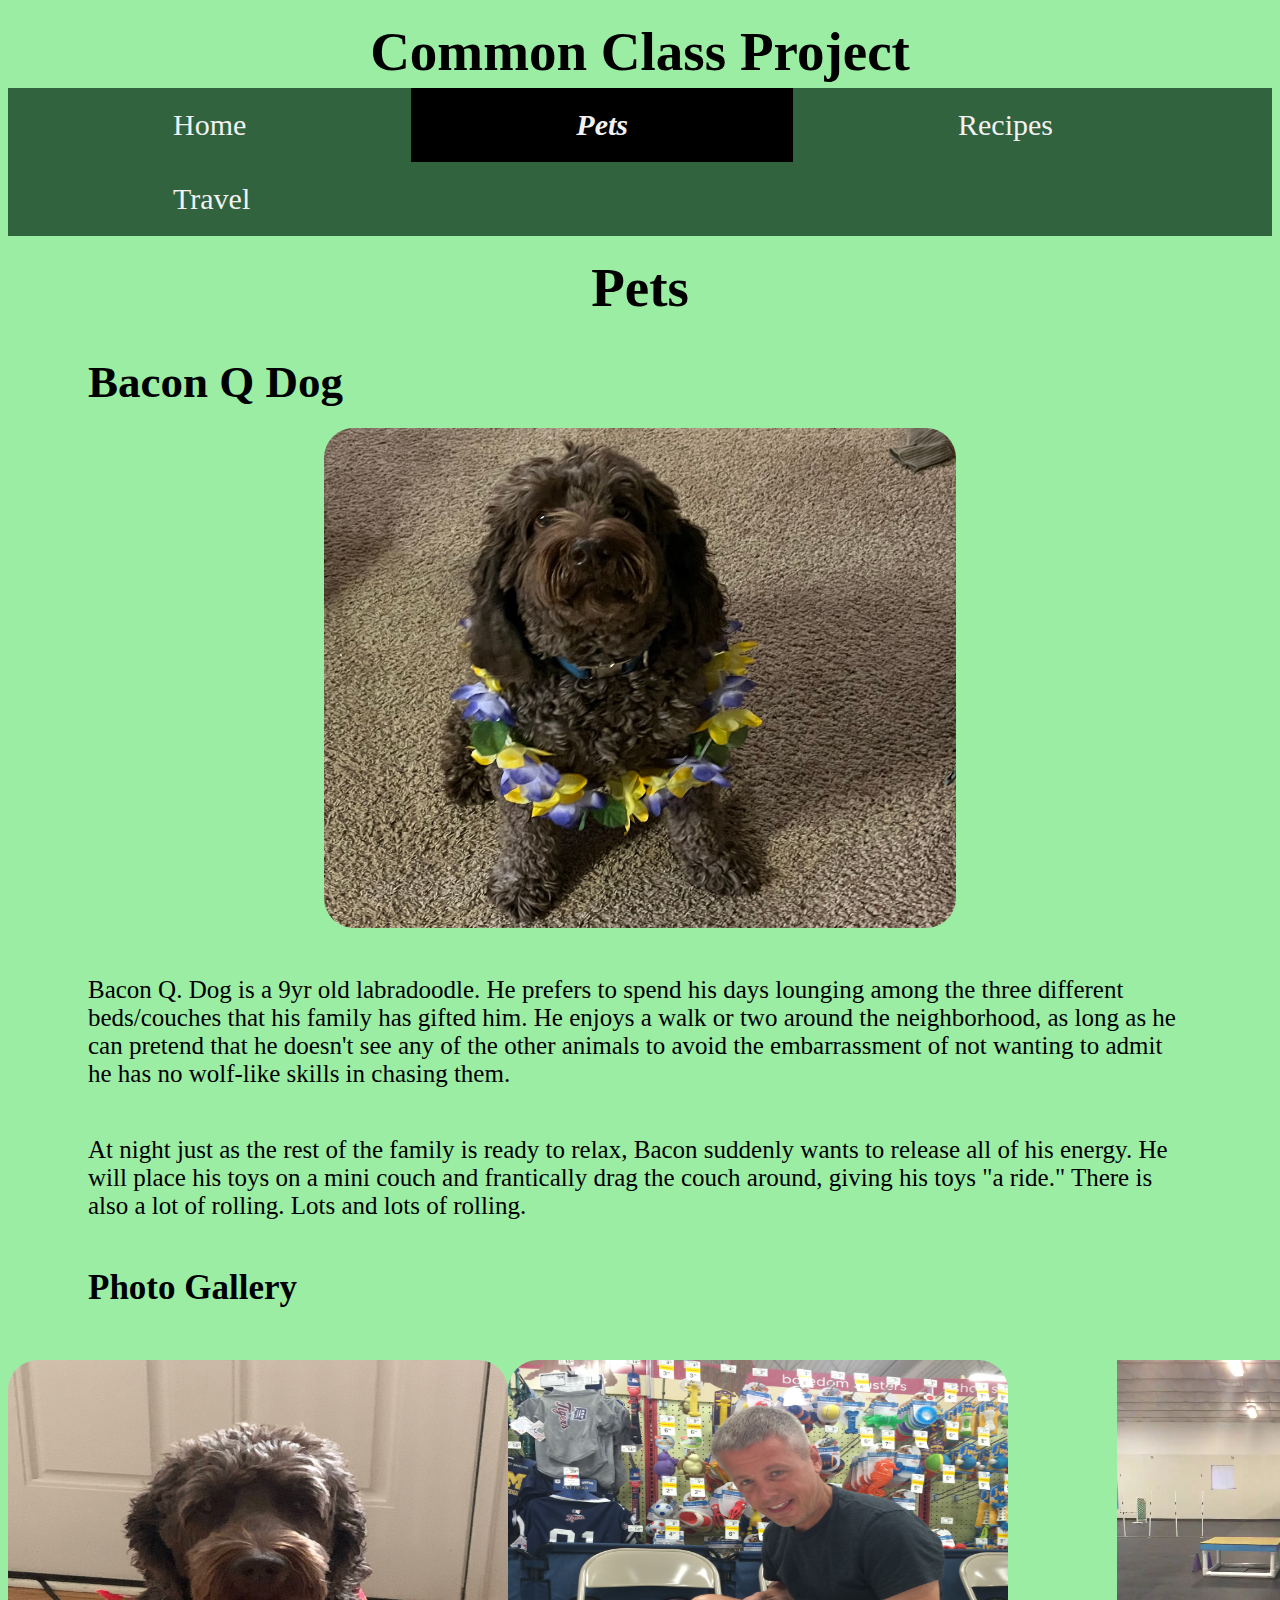
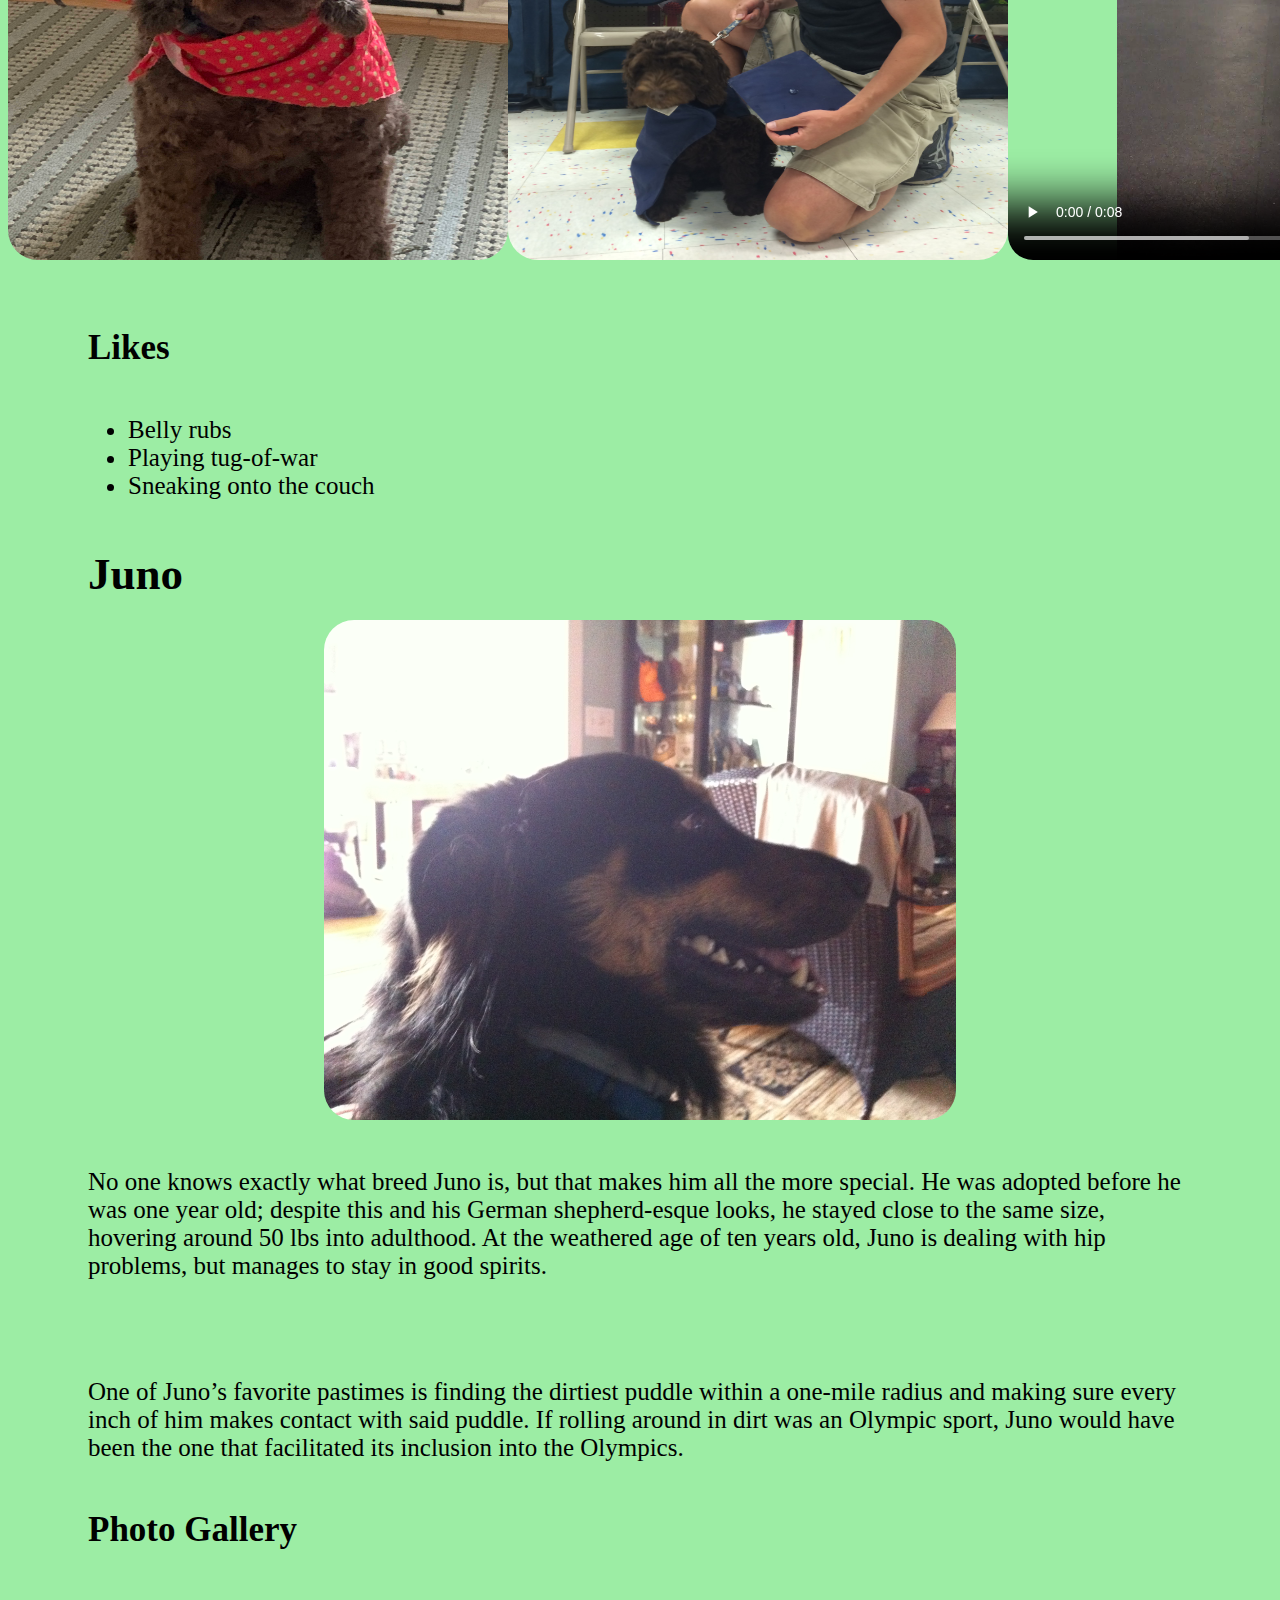
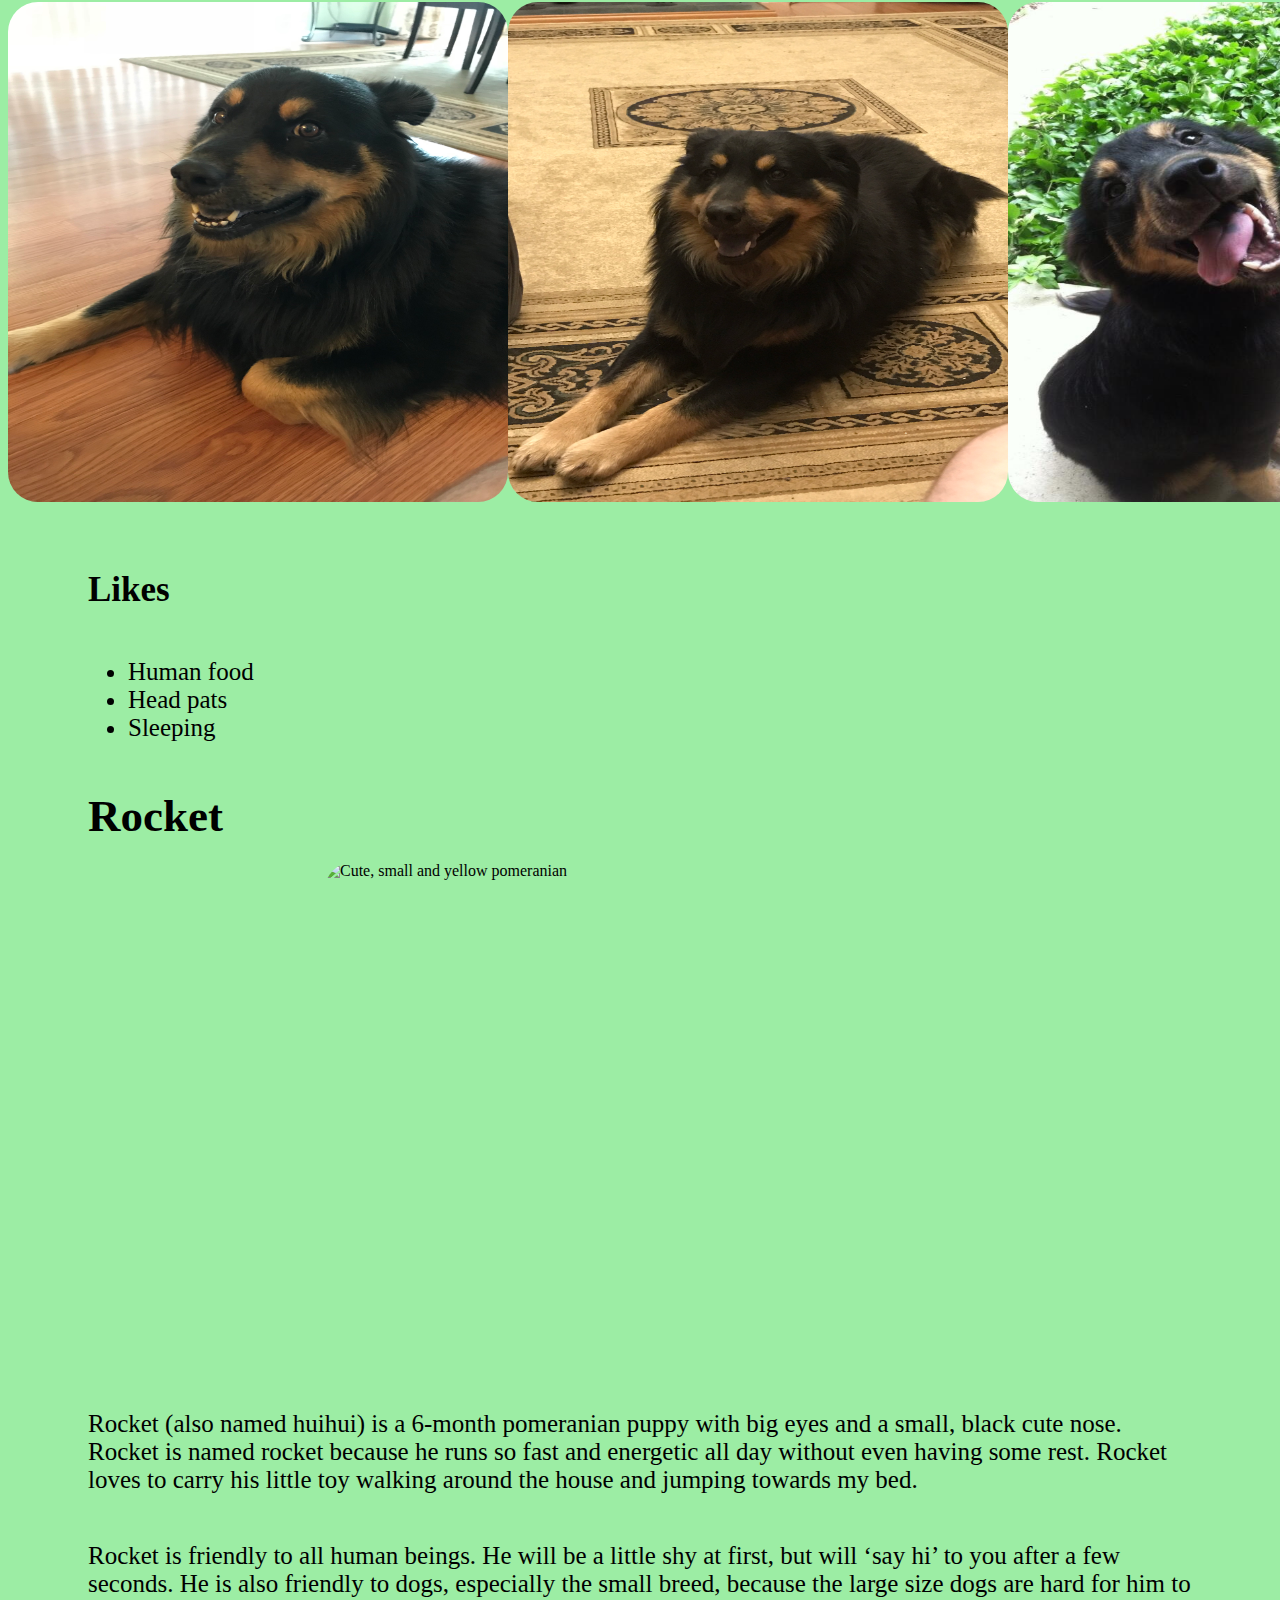
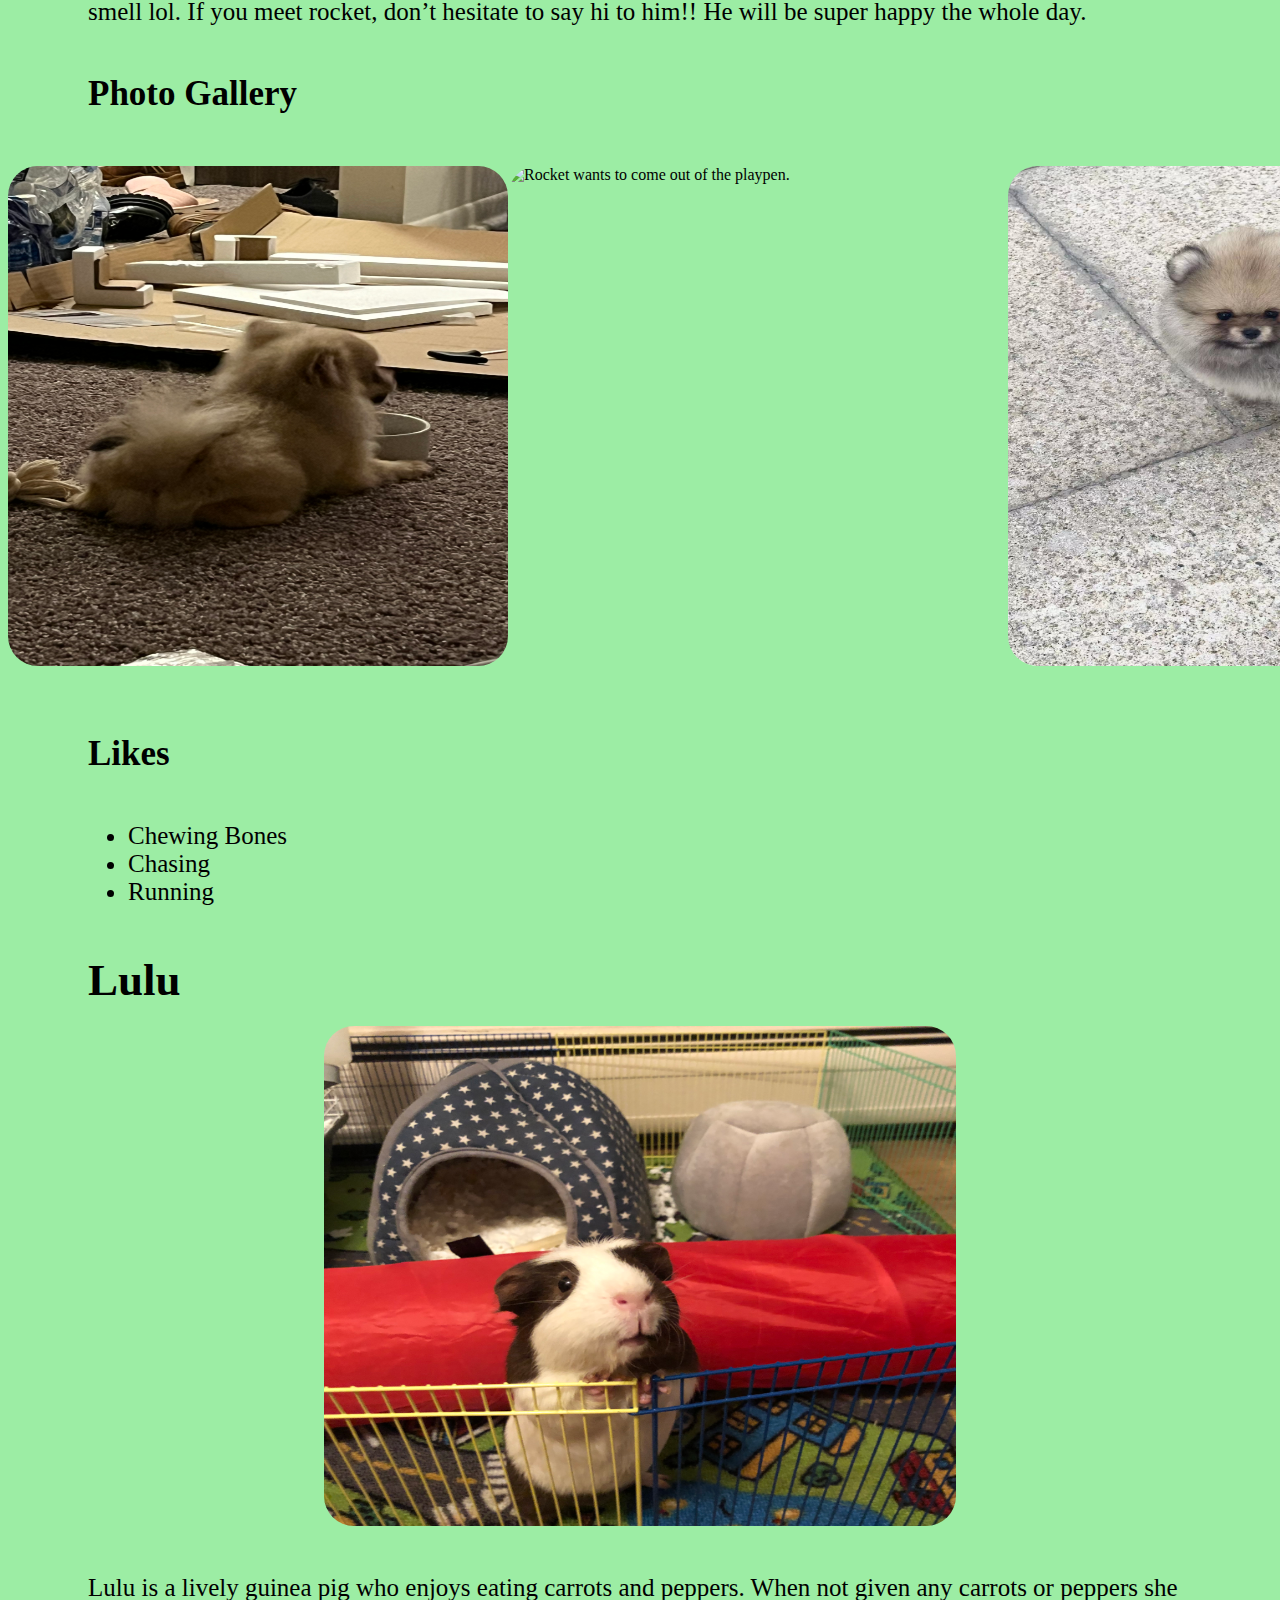
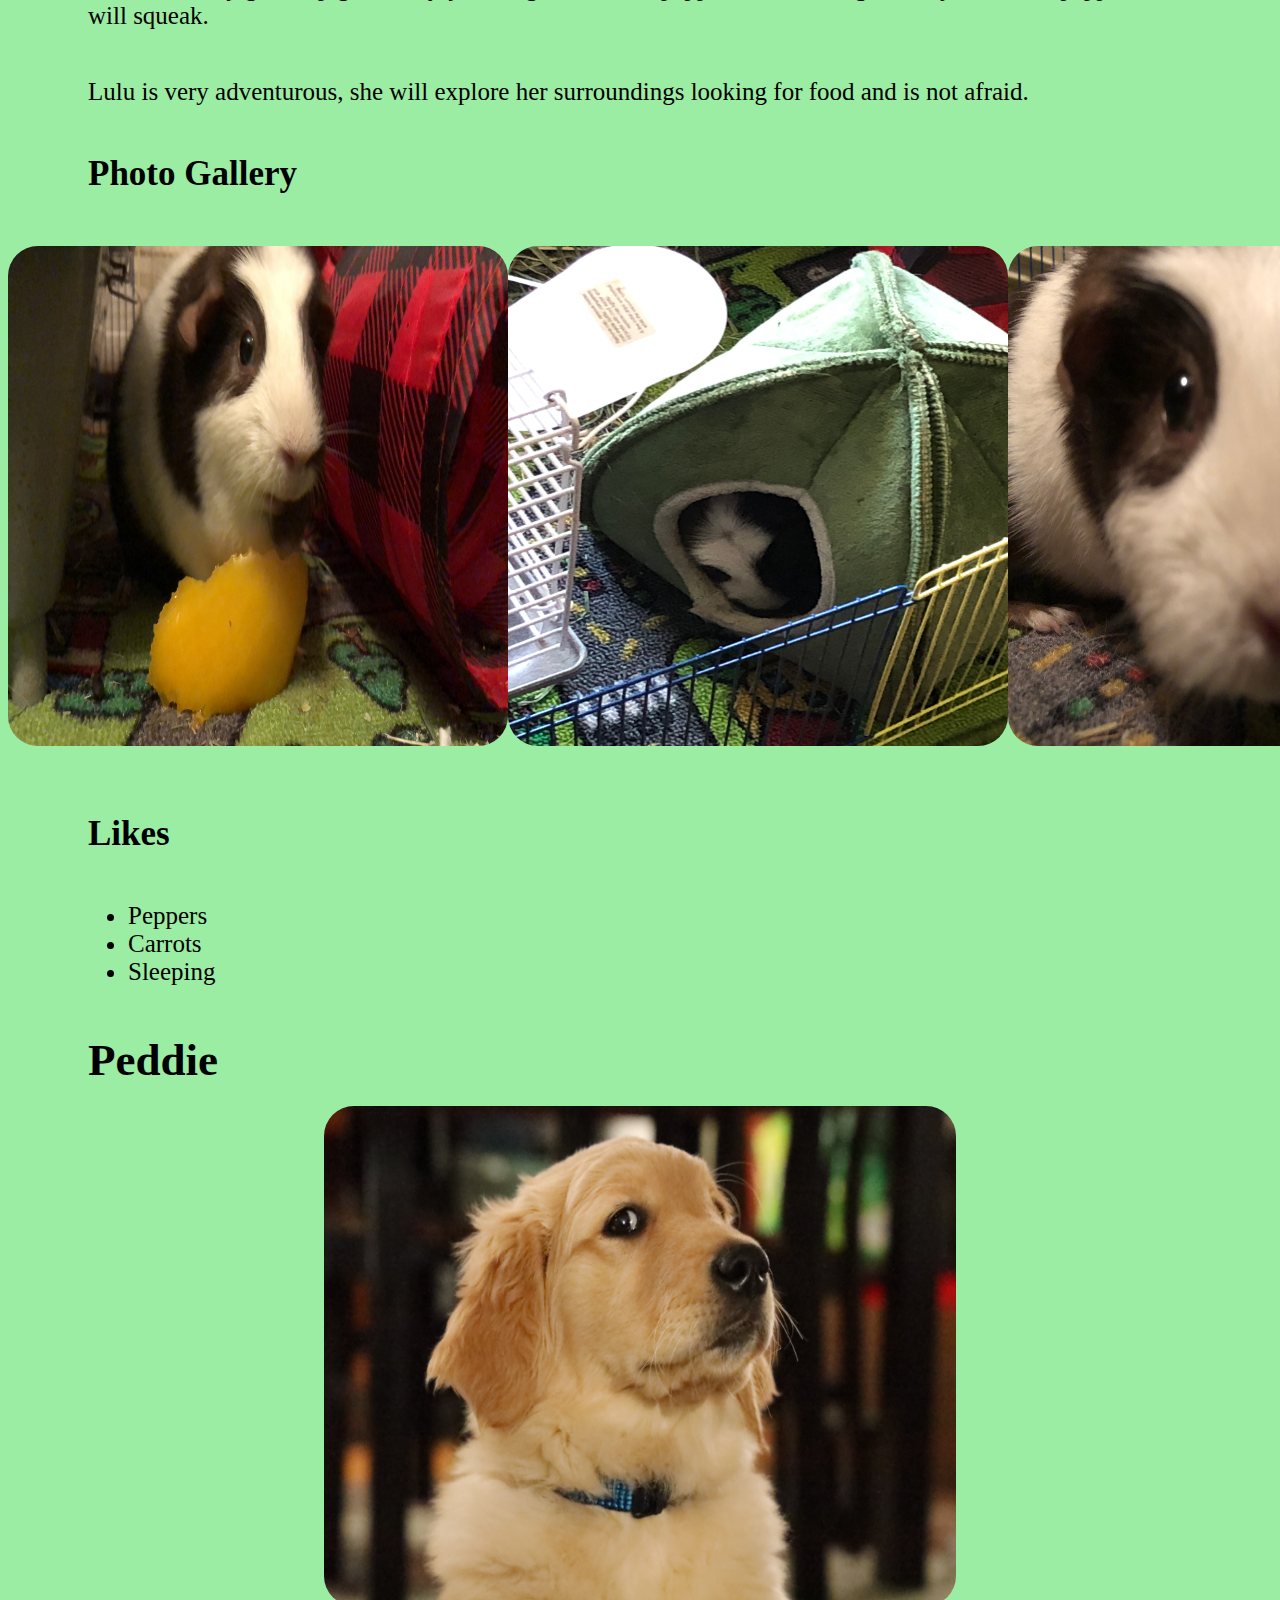
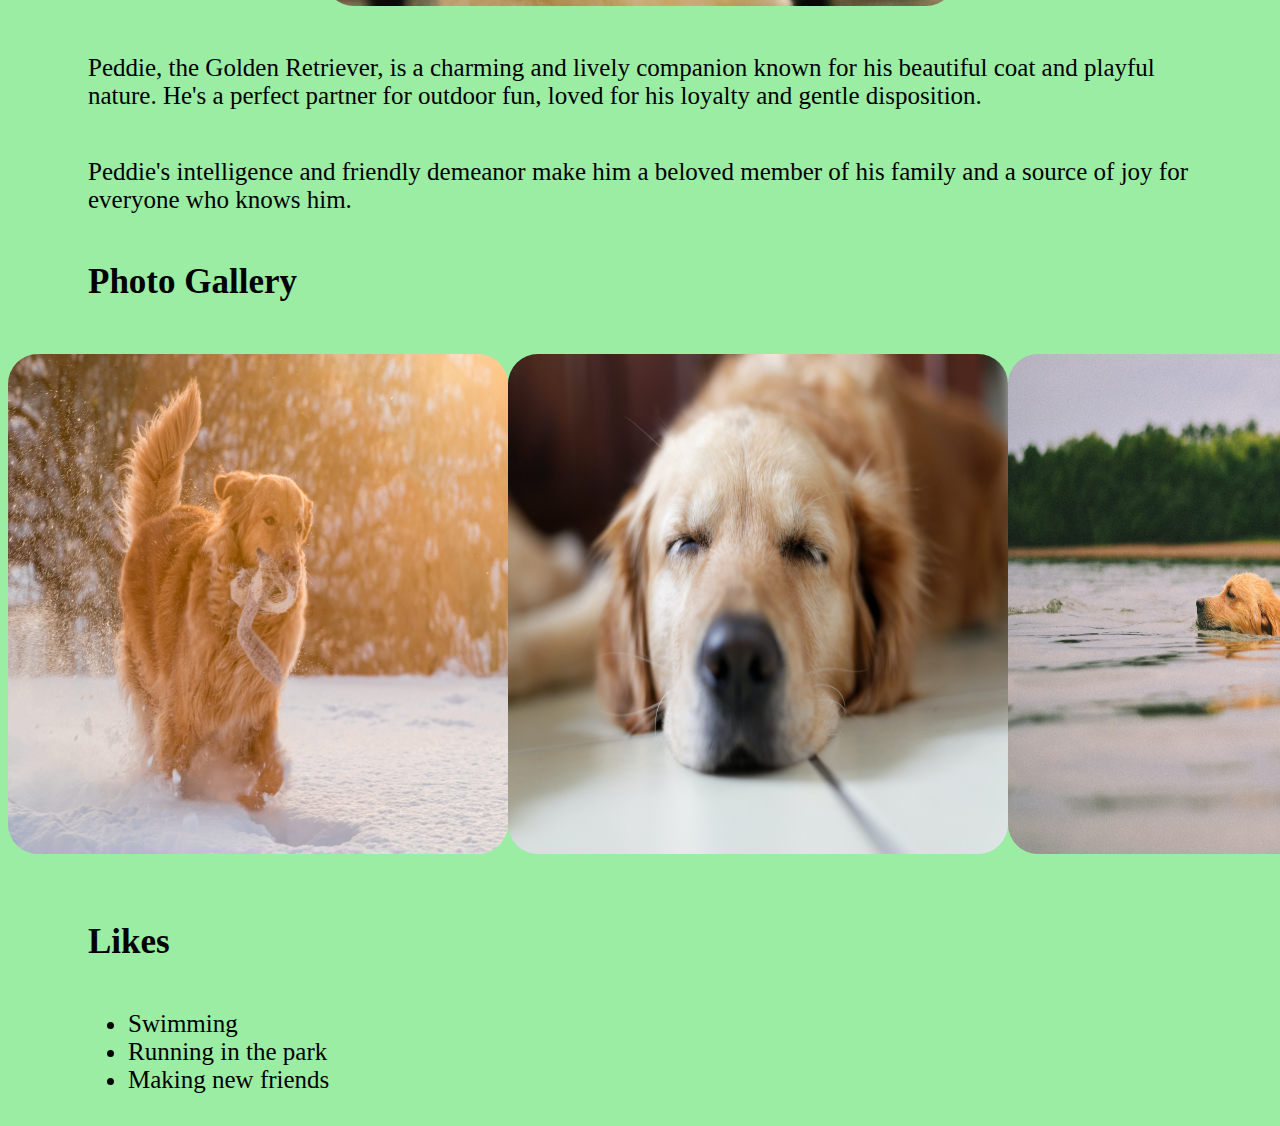
==== pets.html @ 2f4dbe9c "Add files via upload" ====
<!DOCTYPE html>
<html lang="en">
<head>
    <meta charset="UTF-8">
    <meta name="viewport" content="width=device-width, initial-scale=1.0">
    <link rel="stylesheet" href="css/reset.css">
    <link rel="stylesheet" href="css/style.css">
    <title>Pets</title>
</head>
<body>
    <a class="skip-to-content-link" href="#main">
        Skip to content
      </a>
    <header>
        <h1>Common Class Project</h1>
        <nav class = "topnav">
            <ul>
                <li><a href = "index.html">Home</a></li>
                <li><a href = "pets.html" class = "active">Pets</a></li>
                <li><a href = "recipes.html">Recipes</a></li>
                <li><a href = "travel.html">Travel</a></li>
            </ul>
        </nav>

    </header>
    <main id = "main">
        <h1>Pets</h1>
        <div>
            <h2>Bacon Q Dog</h2>
            <img src="images/bacon.jpg"  class = "center" alt="Brown labradoodle wearing colorful lei">

            <p>Bacon Q. Dog is a 9yr old labradoodle. He prefers to spend his days lounging among the three different beds/couches that his family has gifted him. He enjoys a walk or two around the neighborhood, as long as he can pretend that he doesn't see any of the other animals to avoid the embarrassment of not wanting to admit he has no wolf-like skills in chasing them.</p> 
            <P>At night just as the rest of the family is ready to relax, Bacon suddenly wants to release all of his energy. He will place his toys on a mini couch and frantically drag the couch around, giving his toys "a ride." There is also a lot of rolling. Lots and lots of rolling.</P>
            <h3>Photo Gallery</h3>
           <div class="four-photos">
                <img src="images/bacon_bandana.JPG"  alt = "Brown labradoodle wearing an orange bandana">
                <img src="images/bacon_graduation.JPG" alt="Small labradoodle puppy wearing a graduation cap and gown">
                <video   controls>
                    <source src="images/bacon_agility.mov">
                    Your browser does not support the video tag.  This was a video of a girl and dog demonstrating a sit and stay procedure
                </video>
                <img src="images/bacon_halloween.JPG" alt="Brown labradoodle wearing a pirate costume">
            </div>
            <h3>Likes</h3>
            <ul>
                <li>Belly rubs</li>
                <li>Playing tug-of-war</li>
                <li>Sneaking onto the couch</li>
            </ul>
            <!-- Jackie Wolf -->
        
        </div>
        <div>
        <h2>Juno</h2>
        <img src="images/juno_profile.JPG" class = "center" alt="Black and brown dog asleep on his side">

        <p>No one knows exactly what breed Juno is, but that makes him all the more special. He was adopted before he was one year old; despite this and his German shepherd-esque looks, he stayed close to the same size, hovering around 50 lbs into adulthood. At the weathered age of ten years old, Juno is dealing with hip problems, but manages to stay in good spirits.</p> 
        <br>
        <p>One of Juno’s favorite pastimes is finding the dirtiest puddle within a one-mile radius and making sure every inch of him makes contact with said puddle. If rolling around in dirt was an Olympic sport, Juno would have been the one that facilitated its inclusion into the Olympics. 
        </p>
        <h3>Photo Gallery</h3>
        <div class="general-photos">
            <img src="images/juno_laying_2.JPG" alt = "A black and brown dog laying on a wood floor">
            <img src="images/juno_laying.JPG"  alt="A black and brown dog laying on a rug">
            <img src="images/juno_pup.JPG"  alt="A young black and brown dog with his tongue hanging out">

        </div>
        
        <h3>Likes</h3>
        <ul>
            <li>Human food</li>
            <li>Head pats</li>
            <li>Sleeping</li>
        </ul>
        </div>
        <div>
            <h2>Rocket</h2>
            <img src="images/rocket_primary.jpg" class = "center" alt="Cute, small and yellow pomeranian">

            <p>Rocket (also named huihui) is a 6-month pomeranian puppy with big eyes and a small, black cute nose. Rocket is named rocket because he runs so fast and energetic all day without even having some rest. Rocket loves to carry his little toy walking around the house and jumping towards my bed.</p> 
            <p>Rocket is friendly to all human beings. He will be a little shy at first, but will ‘say hi’ to you after a few seconds. He is also friendly to dogs, especially the small breed, because the large size dogs are hard for him to smell lol. If you meet rocket, don’t hesitate to say hi to him!! He will be super happy the whole day.</p>
            <h3>Photo Gallery</h3>
            <div class="four-photos">
                <img src="images/rocket_dinner.jpg" alt = "Rocket is eating his dinner.">
                <img src="images/rocket_wants_to_go_out.jpg"  alt="Rocket wants to come out of the playpen.">
                <img src="images/rocket_childhood.jpg"  alt="Rocket is in his childhood.">
                <video controls>
                    <source src="images/rocket_kitchen_clip.mp4">
                    Your browser does not support the video tag.  This was a video of Rocket trying to hunt the kitchen clip.
                </video>
            </div>
            <h3>Likes</h3>
            <ul>
                <li>Chewing Bones</li>
                <li>Chasing</li>
                <li>Running</li>
            </ul>
        </div>
        <div>
            <h2>Lulu</h2>
            <img src="images/lulu-1.jpg" class = "center" alt="A chubby guinea pig with patches of dark-brown and white.">

            <p>Lulu is a lively guinea pig who enjoys eating carrots and peppers. When not given any carrots or peppers she will squeak.</p> 
            <p>Lulu is very adventurous, she will explore her surroundings looking for food and is not afraid.</p>
            <h3>Photo Gallery</h3>
            <div class = "general-photos">
                <img src="images/lulu-eating-1.JPG" alt = "Lulu enjoying a yellow pepper.">
                <img src="images/lulu-sleeping-1.jpg"  alt="Lulu sleeping in a green house.">
                <img src="images/lulu-2.jpg"  alt="Lulu sniffing the camera.">
            </div>
            <h3>Likes</h3>
            <ul>
                <li>Peppers</li>
                <li>Carrots</li>
                <li>Sleeping</li>
            </ul>  
        </div>
        <div>
            <h2>Peddie</h2>
            <img src="images/peddie.jpg" class = "center" alt="A cute naughty golden retriever.">

            <p>Peddie, the Golden Retriever, is a charming and lively companion known for his beautiful coat and playful nature. He's a perfect partner for outdoor fun, loved for his loyalty and gentle disposition.</p> 
            <p>Peddie's intelligence and friendly demeanor make him a beloved member of his family and a source of joy for everyone who knows him.</p>
            <h3>Photo Gallery</h3>
            <div class = "general-photos">
                <img src="images/peddie_play.jpg" alt = "Peddie is playing in the snow.">
                <img src="images/peddie_sleep.jpg" alt="Peddie is sleeping on the couch.">
                <img src="images/peddie_swim.jpg"  alt="Peddie is swimming in a lake.">
            </div>
            <h3>Likes</h3>
            <ul>
                <li>Swimming</li>
                <li>Running in the park</li>
                <li>Making new friends</li>
            </ul>  
        </div>
    </main>
    
</body>
</html>
---- css/style.css ----
body {
    background-color: hsl(126, 69%, 77%);
}

h1{
    font-size: 55px;
    font-family: "Garamond", "Times New Roman", serif;
    margin-top: 2rem; /* Equivalent to my-4 in tailwindcss */
    margin-bottom: 1rem; /* Equivalent to my-4 in tailwindcss */
    line-height: 2.5rem;
    text-align: center
}
h2 {
    font-size: 45px;
    font-family: "Garamond", "Times New Roman", serif;
    margin-left: 5rem;
    margin-right: 5rem;
    margin-top: 3rem; /* Equivalent to my-4 in tailwindcss */
    margin-bottom: 1rem; /* Equivalent to my-4 in tailwindcss */
}
h3 {
    font-size: 35px;
    font-family: "Garamond", "Times New Roman", serif;
    margin-left: 5rem;
    margin-right: 5rem;
    margin-top: 3rem;
    margin-bottom: 2rem;
}
p {
    font-size: 25px;
    font-family: "Garamond", "Times New Roman", serif;
    margin-left: 5rem;
    margin-right: 5rem;
    margin-top: 3rem;
    margin-bottom: 2rem;
}
img {
    width: 500px;
    height: 500px;
    border-radius: 30px;
    margin-top: 20px;
    margin-bottom: 20px
}
video {
    width: 500px;
    height: 500px;
    border-radius: 25px;
    margin-top: 20px;
    margin-bottom: 20px
}

.grid-container {
    display: grid;
}

.four-photos {
    display: grid;
    grid-template-columns: 1fr 1fr 1fr 1fr;
}
.general-photos{
    display: grid;
    grid-template-columns: 1fr 1fr 1fr;
}
.two-photos {
    display: grid;
    grid-template-columns: 1fr 1fr;
}

.skip-to-content-link {
    background: #8b4201;
    color: #fff;
    height: auto;
    padding: 8px;
    position: fixed;
    left: 10px; 
    top: 10px;  
    transform: translateY(-100%);
    transition: transform 0.3s;
    opacity: 0; 
}

.skip-to-content-link:focus, .skip-to-content-link:active {
    transform: translateY(0%);
    opacity: 1; /* Make visible when focused */
}

nav ul {
    list-style-type: none;
    margin: 0;
    padding: 0;
    font-size: 20px;
}
.active {
    font-style: italic;
    font-weight: bold;
    background-color: #000000;

}
.center {
    display: block;
    margin-left: auto;
    margin-right: auto;
    width: 50%;
  }

  ul {
    font-size: 25px;
    font-family: "Garamond", "Times New Roman", serif;
    margin-left: 5rem;
    margin-right: 5rem;
    margin-top: 3rem;
    margin-bottom: 2rem; 
  }
  ol {
    font-size: 25px;
    font-family: "Garamond", "Times New Roman", serif;
    margin-left: 5rem;
    margin-right: 5rem;
    margin-top: 3rem;
    margin-bottom: 2rem;
  }
  .topnav {
    background-color: #31633f;
    overflow: hidden;
  }
  .topnav a {
    float: left;
    color: #f2f2f2;
    text-align: center;
    padding: 20px 165px 20px 165px;
    text-decoration: none;
    font-size: 30px;
  }
  .topnav a:hover {
    background-color: #efefef;
    color: black;
  }
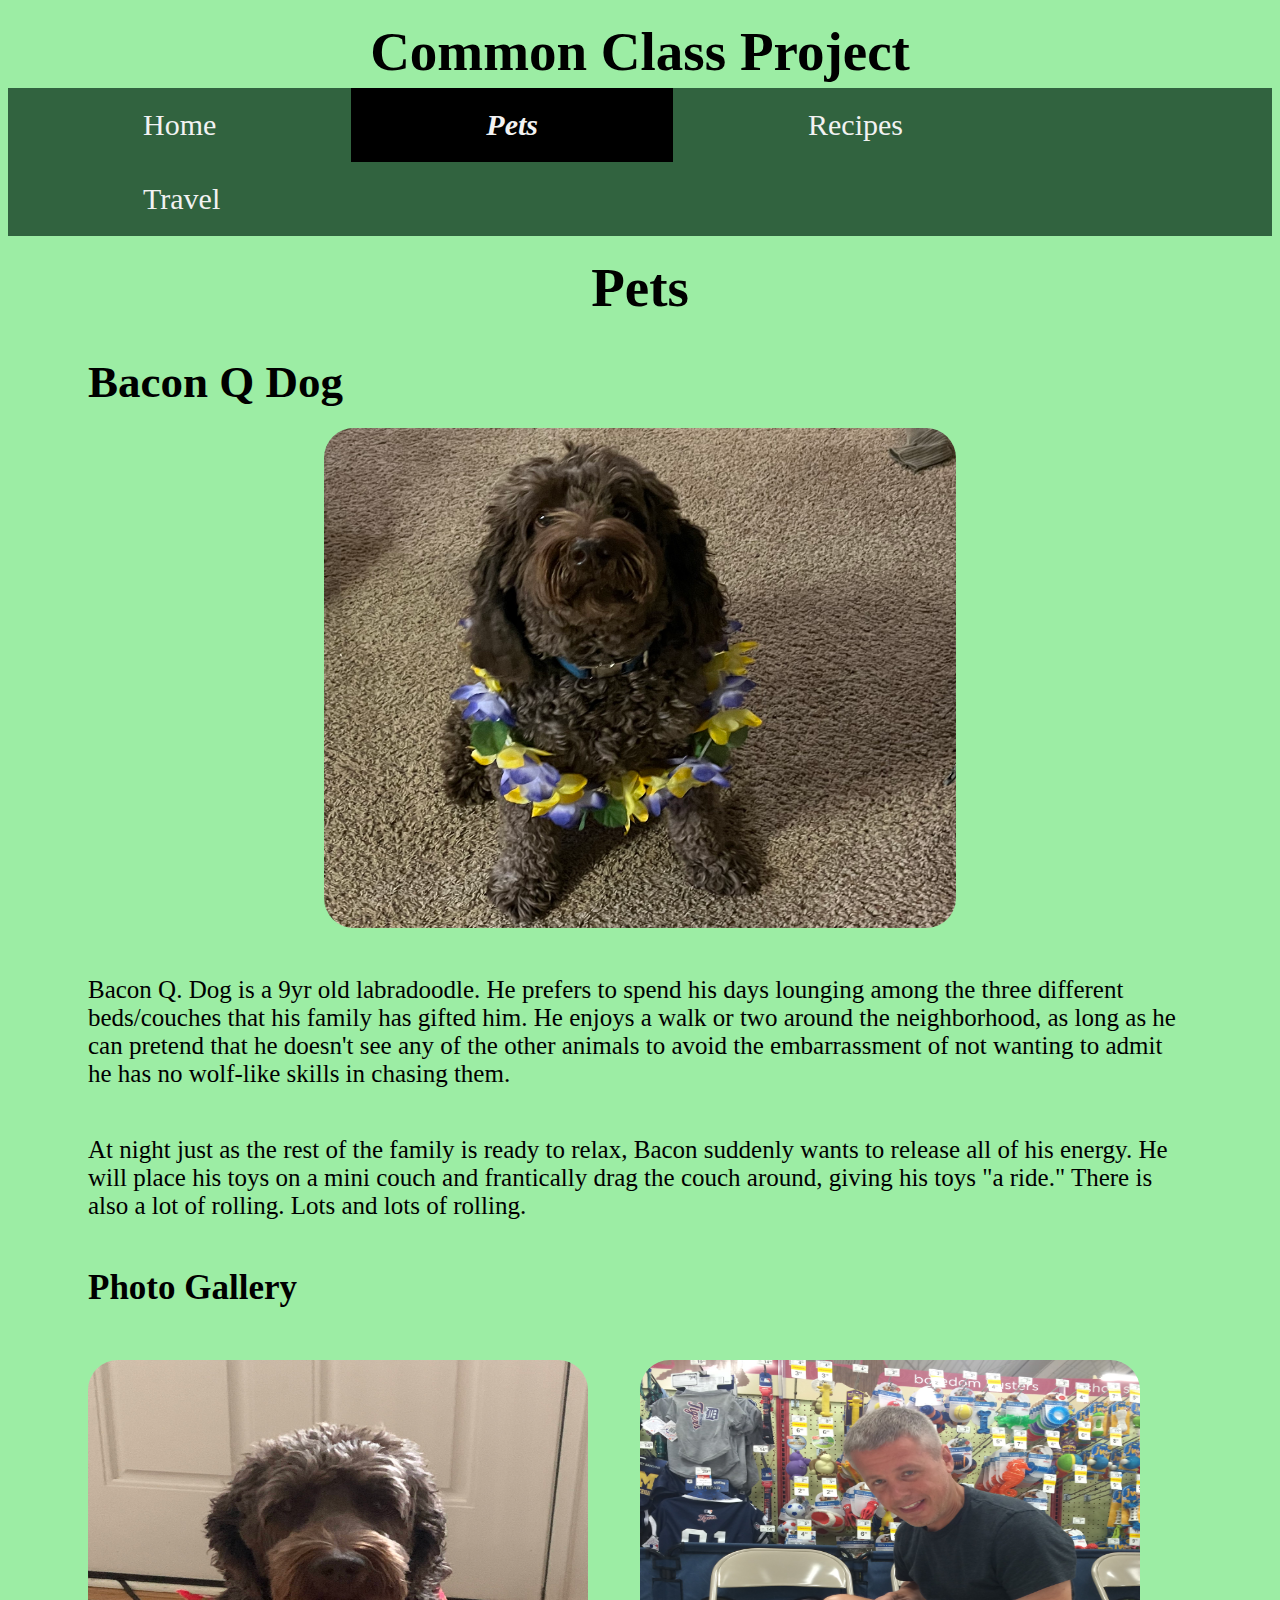
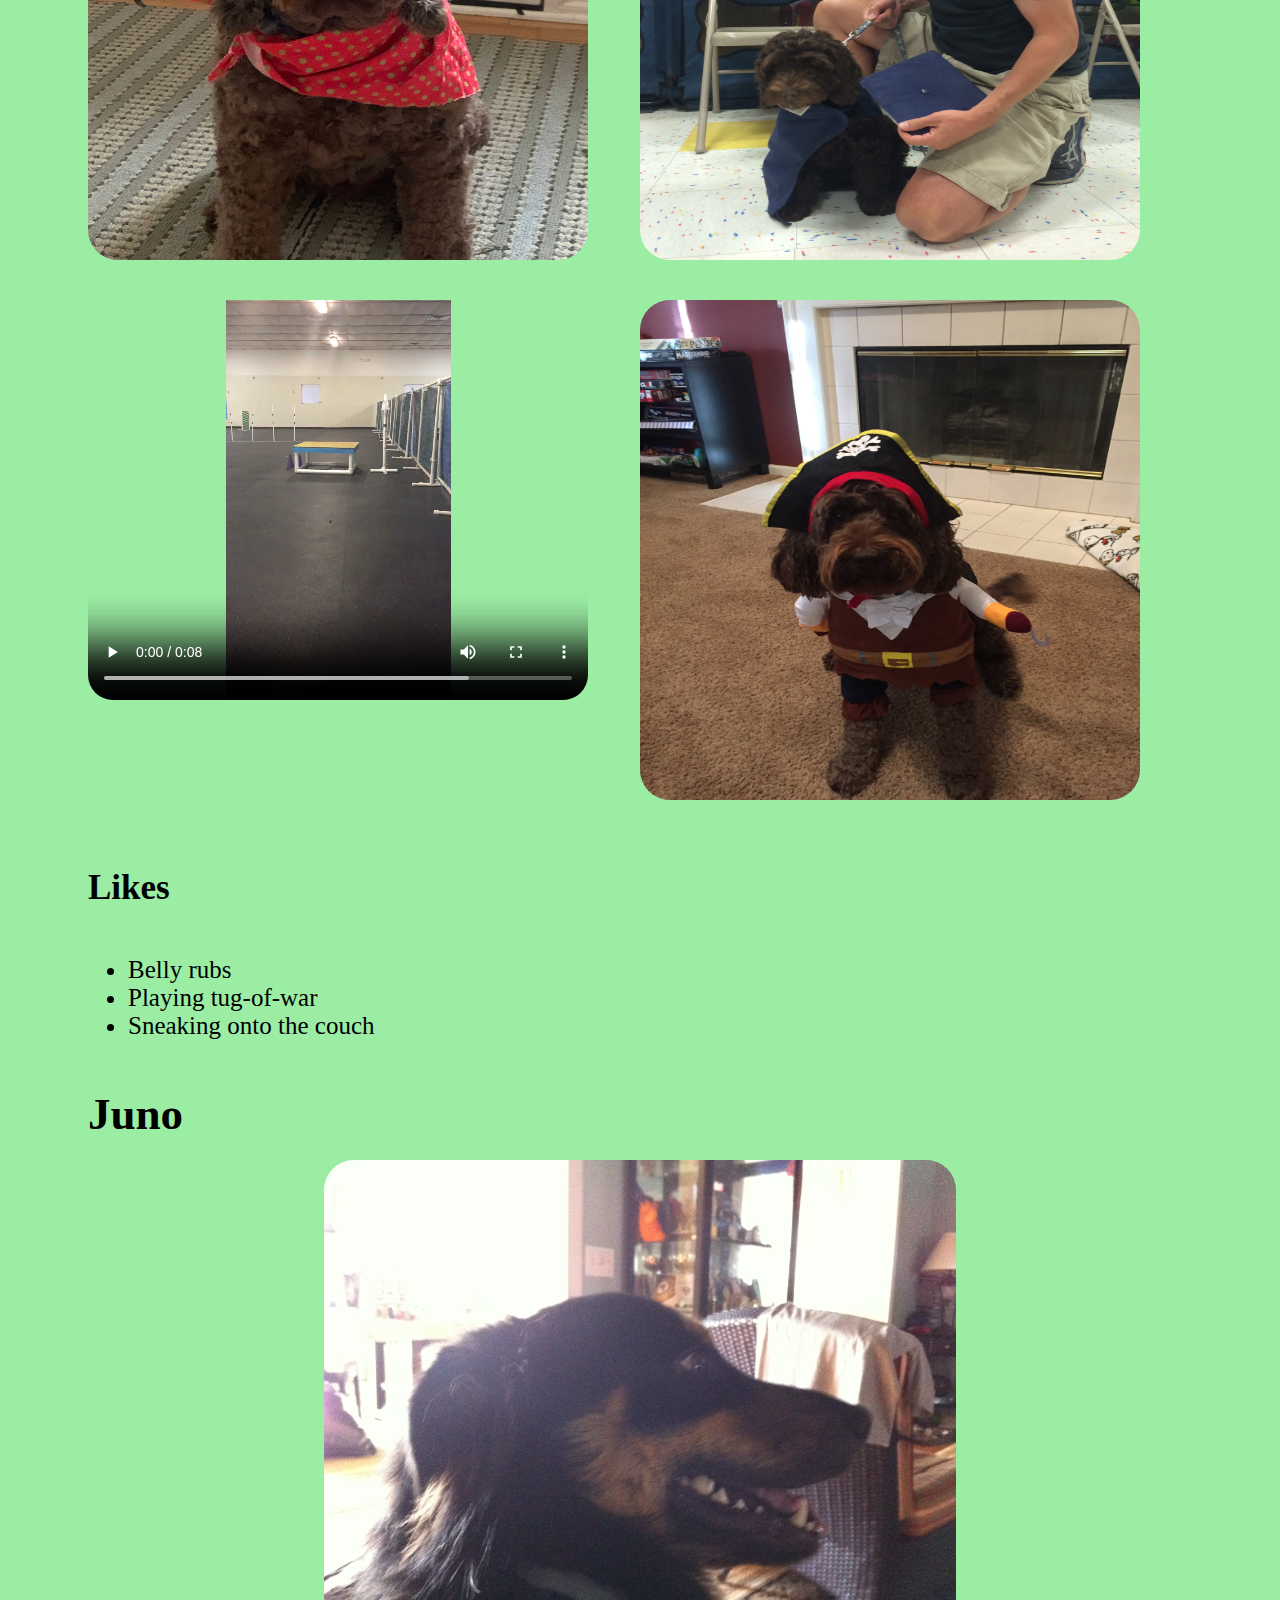
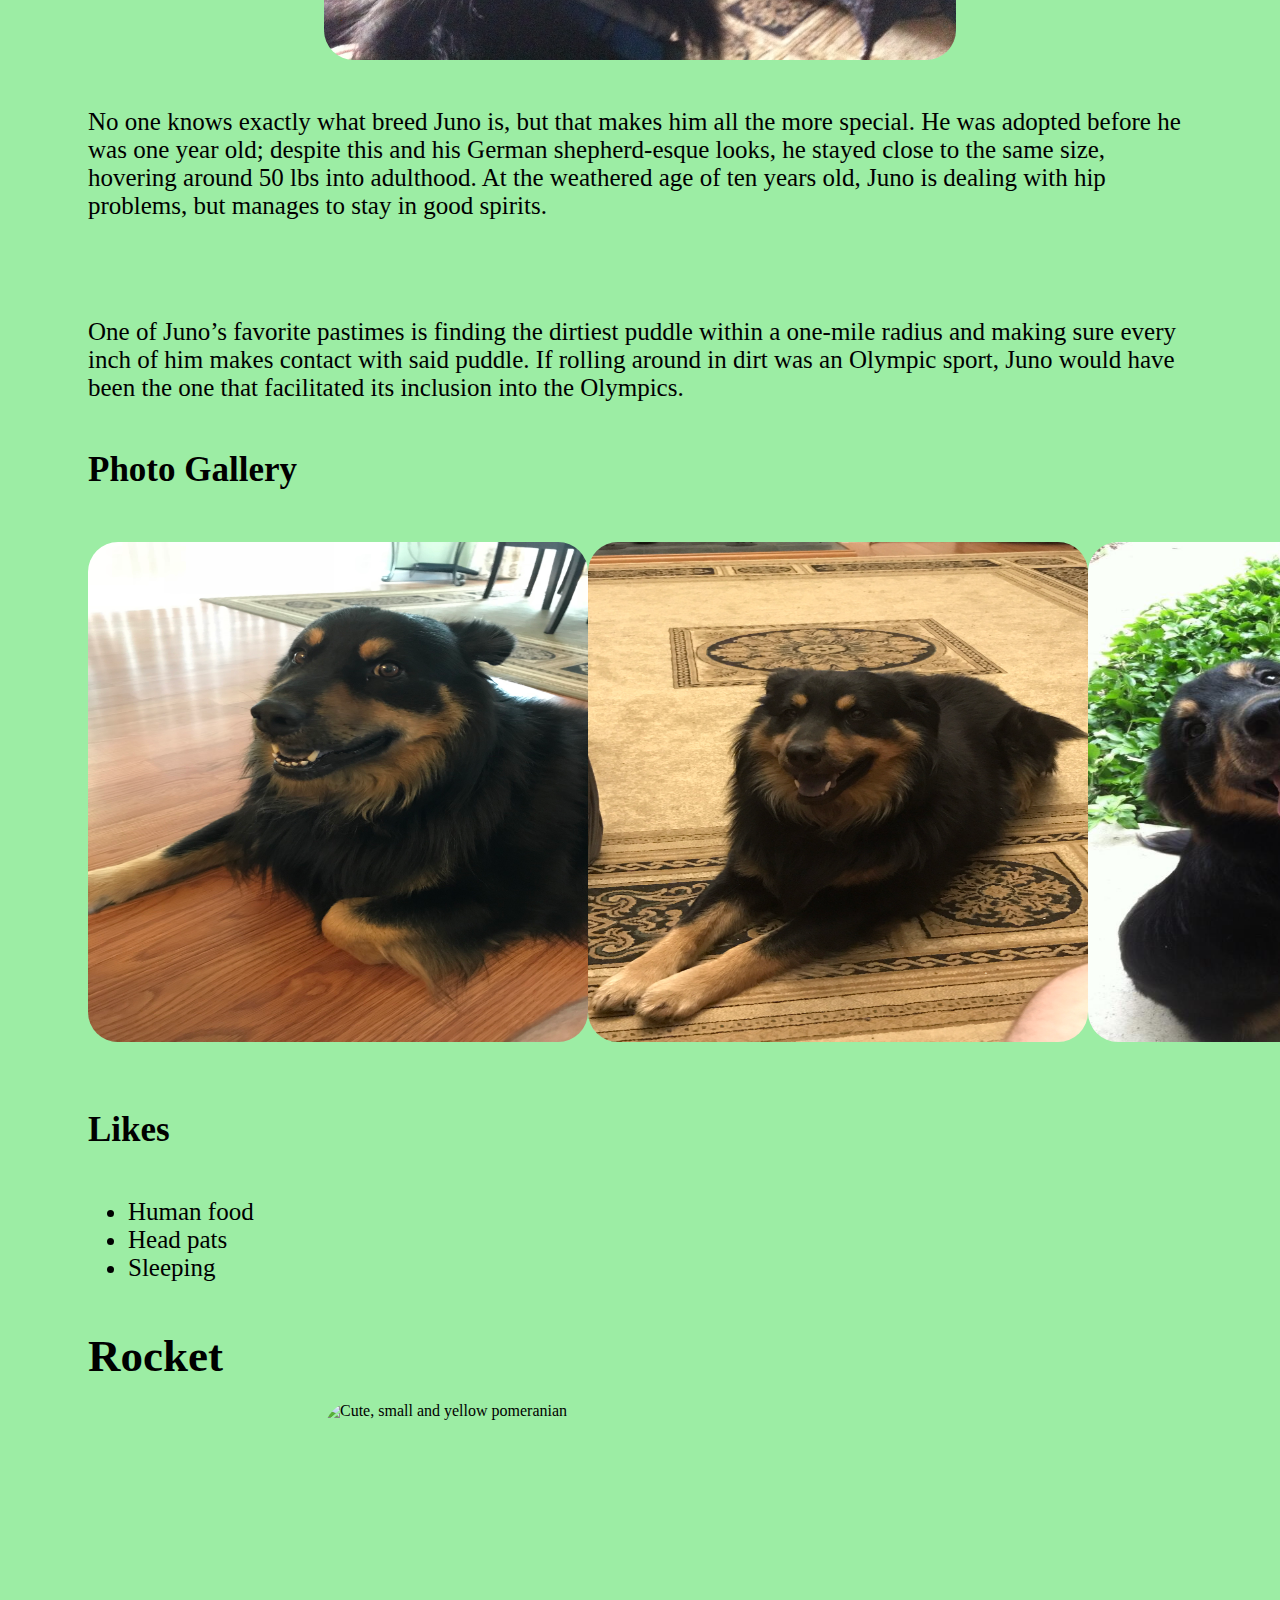
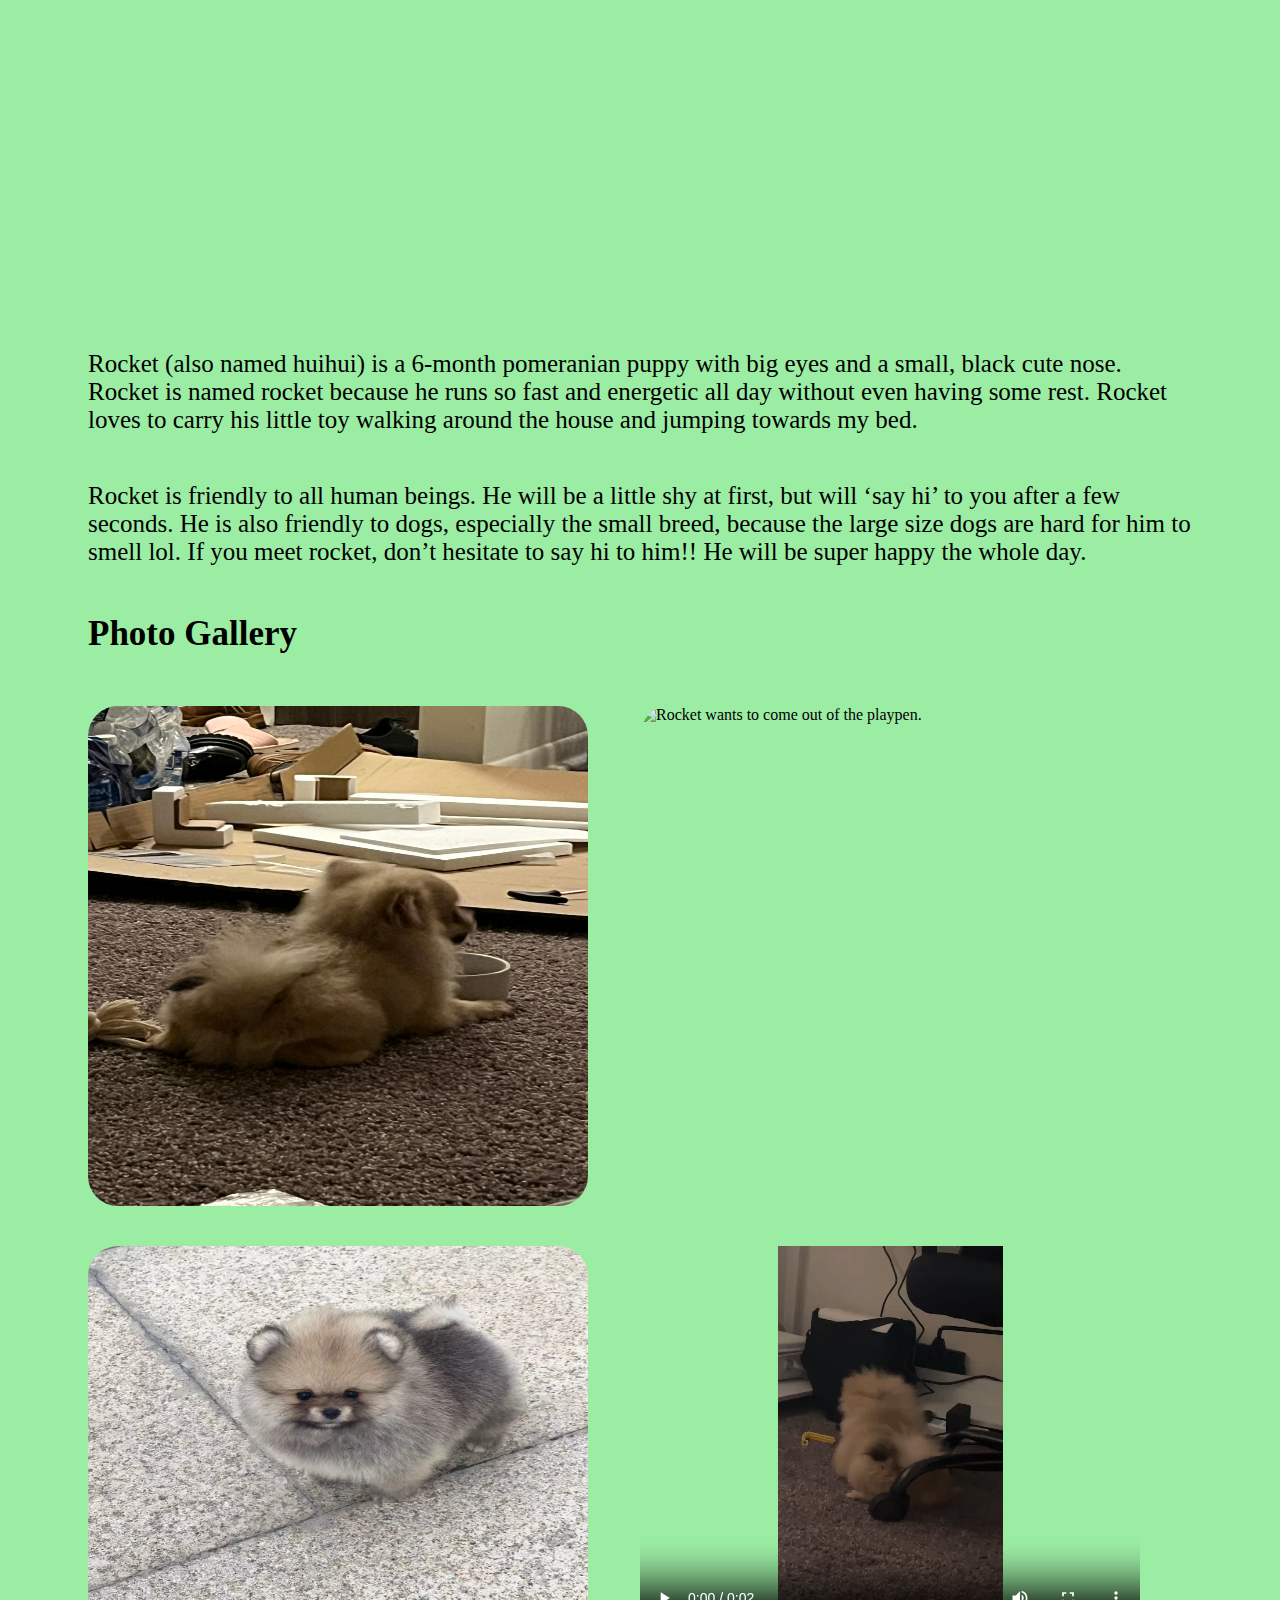
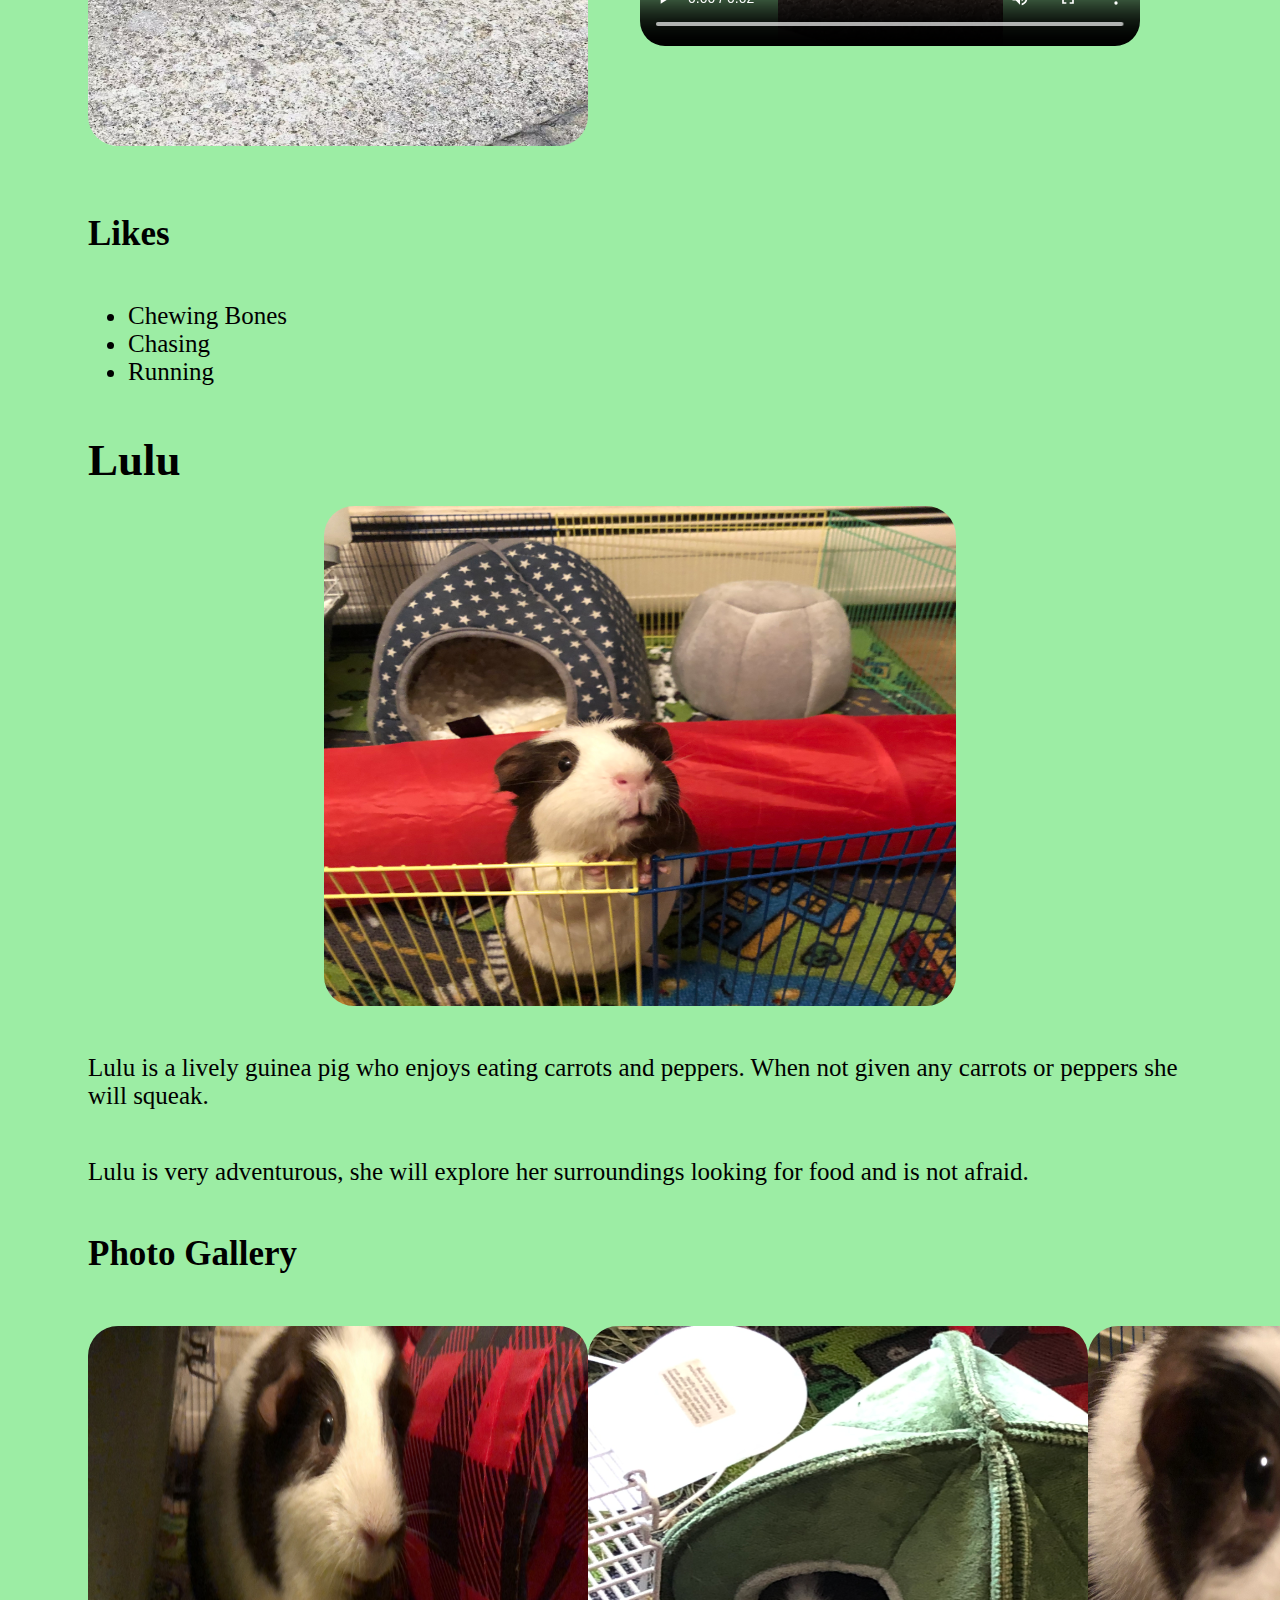
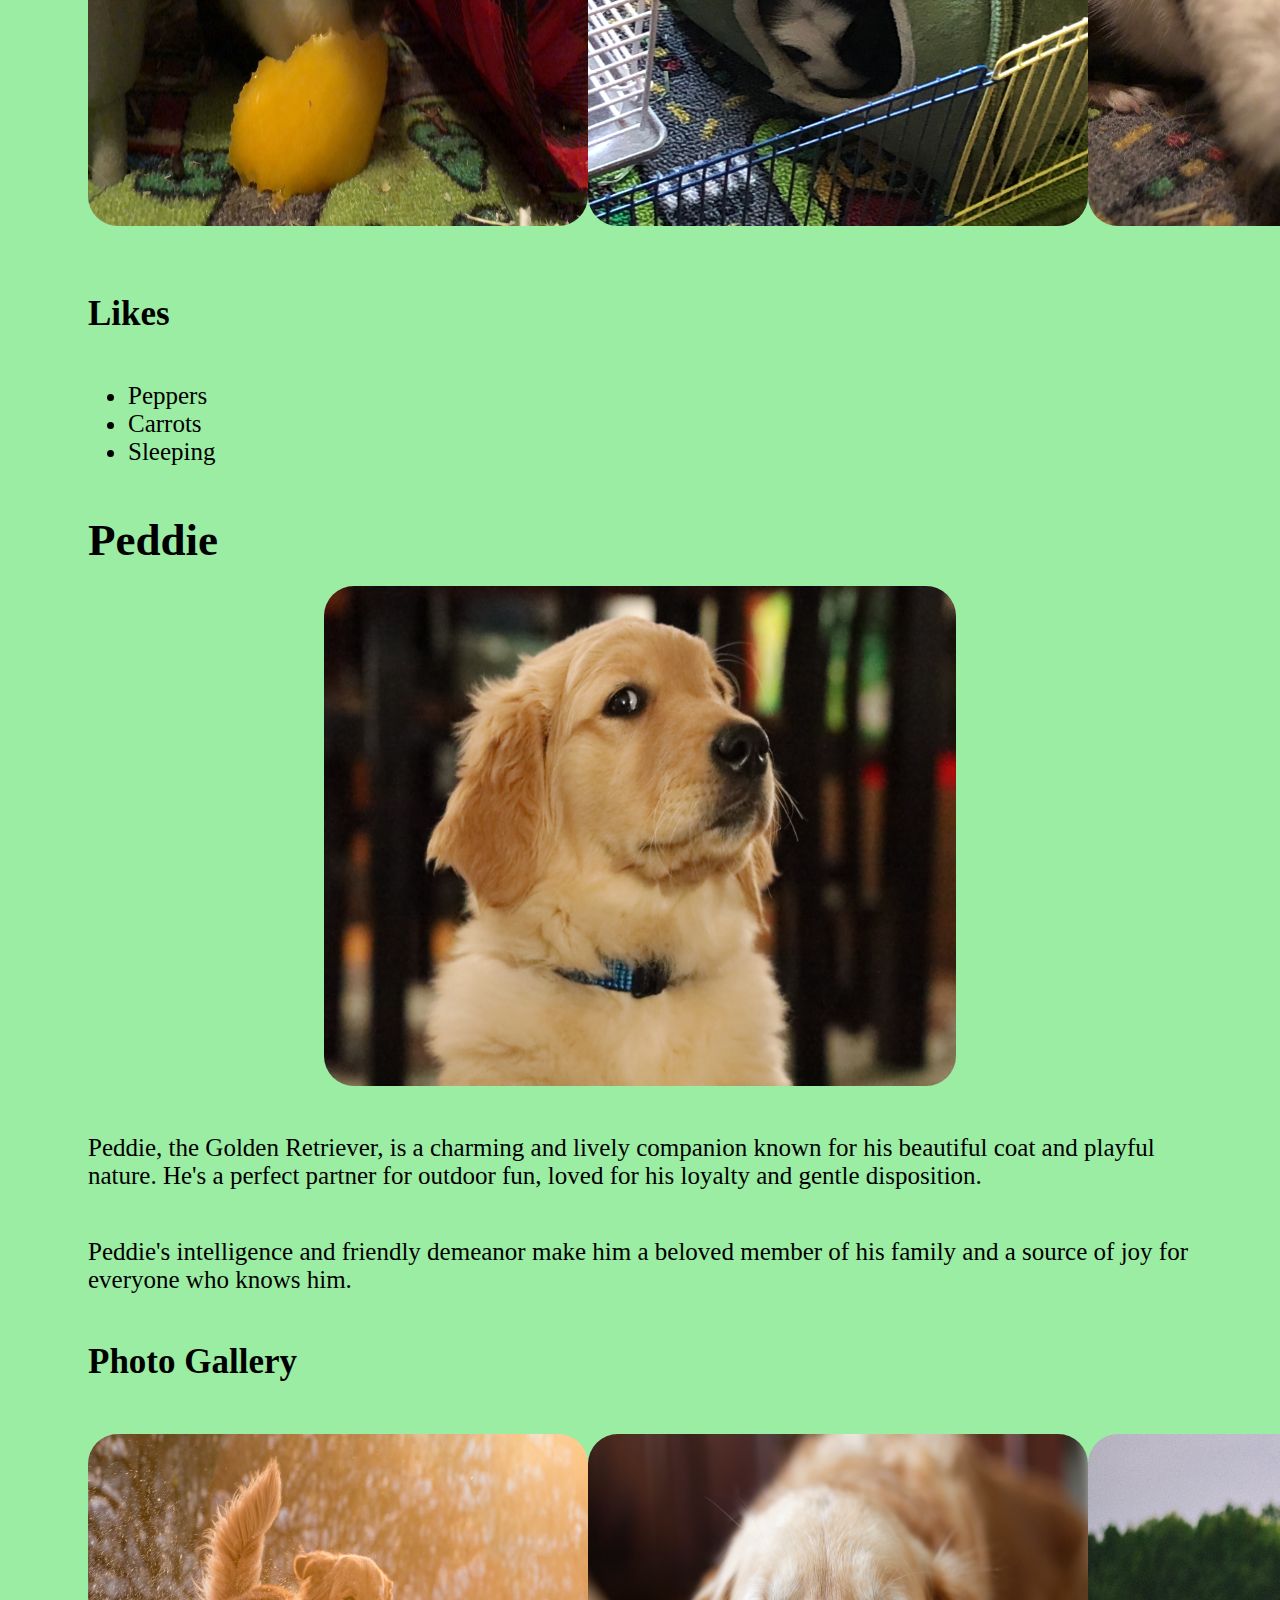
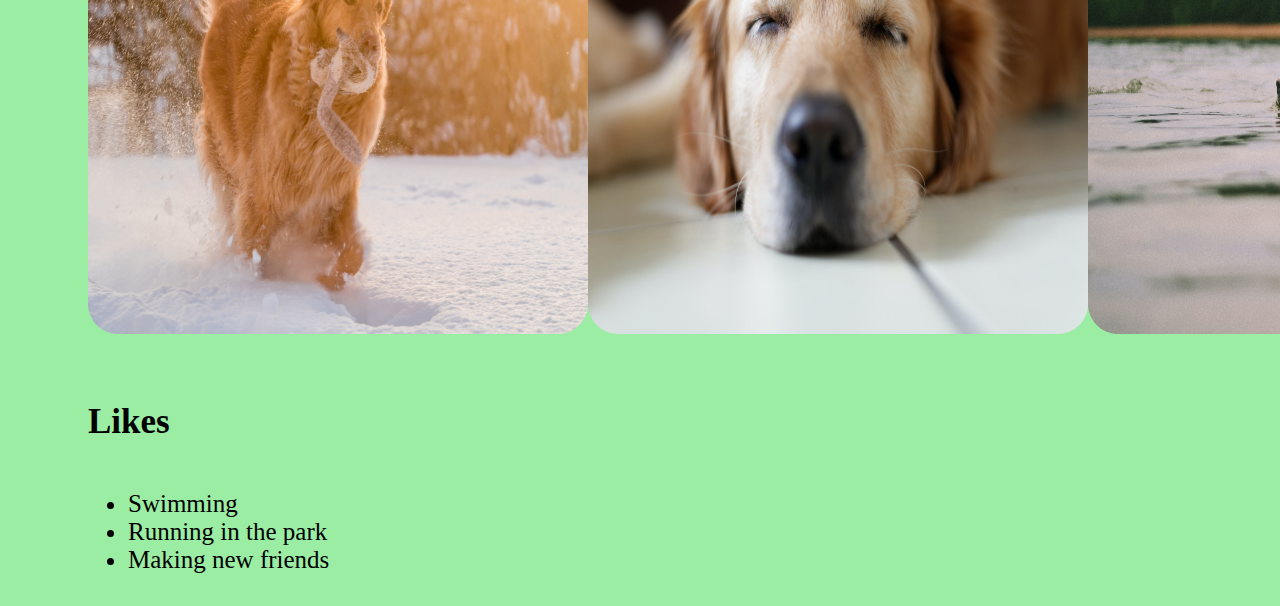
==== commit 11db6e21: "Add files via upload" ====
--- a/pets.html
+++ b/pets.html
@@ -35,7 +35,7 @@
            <div class="four-photos">
                 <img src="images/bacon_bandana.JPG"  alt = "Brown labradoodle wearing an orange bandana">
                 <img src="images/bacon_graduation.JPG" alt="Small labradoodle puppy wearing a graduation cap and gown">
-                <video   controls>
+                <video   controls class = "animated-element">
                     <source src="images/bacon_agility.mov">
                     Your browser does not support the video tag.  This was a video of a girl and dog demonstrating a sit and stay procedure
                 </video>
@@ -84,7 +84,7 @@
                 <img src="images/rocket_dinner.jpg" alt = "Rocket is eating his dinner.">
                 <img src="images/rocket_wants_to_go_out.jpg"  alt="Rocket wants to come out of the playpen.">
                 <img src="images/rocket_childhood.jpg"  alt="Rocket is in his childhood.">
-                <video controls>
+                <video controls class = "animated-element">
                     <source src="images/rocket_kitchen_clip.mp4">
                     Your browser does not support the video tag.  This was a video of Rocket trying to hunt the kitchen clip.
                 </video>
--- a/css/style.css
+++ b/css/style.css
@@ -43,7 +43,7 @@
 }
 video {
     width: 500px;
-    height: 500px;
+    height: 400px;
     border-radius: 25px;
     margin-top: 20px;
     margin-bottom: 20px
@@ -51,18 +51,26 @@
 
 .grid-container {
     display: grid;
+    margin-left: 5rem;
+    margin-right: 5rem;
 }
 
 .four-photos {
     display: grid;
-    grid-template-columns: 1fr 1fr 1fr 1fr;
+    margin-left: 5rem;
+    margin-right: 5rem;
+    grid-template-columns: 1fr 1fr;
 }
 .general-photos{
     display: grid;
+    margin-left: 5rem;
+    margin-right: 5rem;
     grid-template-columns: 1fr 1fr 1fr;
 }
 .two-photos {
     display: grid;
+    margin-left: 5rem;
+    margin-right: 5rem;
     grid-template-columns: 1fr 1fr;
 }
 
@@ -127,7 +135,10 @@
     float: left;
     color: #f2f2f2;
     text-align: center;
-    padding: 20px 165px 20px 165px;
+    padding-top: 20px;
+    padding-left: 135px;
+    padding-right: 135px;
+    padding-bottom: 20px;
     text-decoration: none;
     font-size: 30px;
   }
@@ -135,3 +146,9 @@
     background-color: #efefef;
     color: black;
   }
+
+  @media (prefers-reduced-motion: reduce) {
+    .animated-element {
+        animation: none;
+    }
+}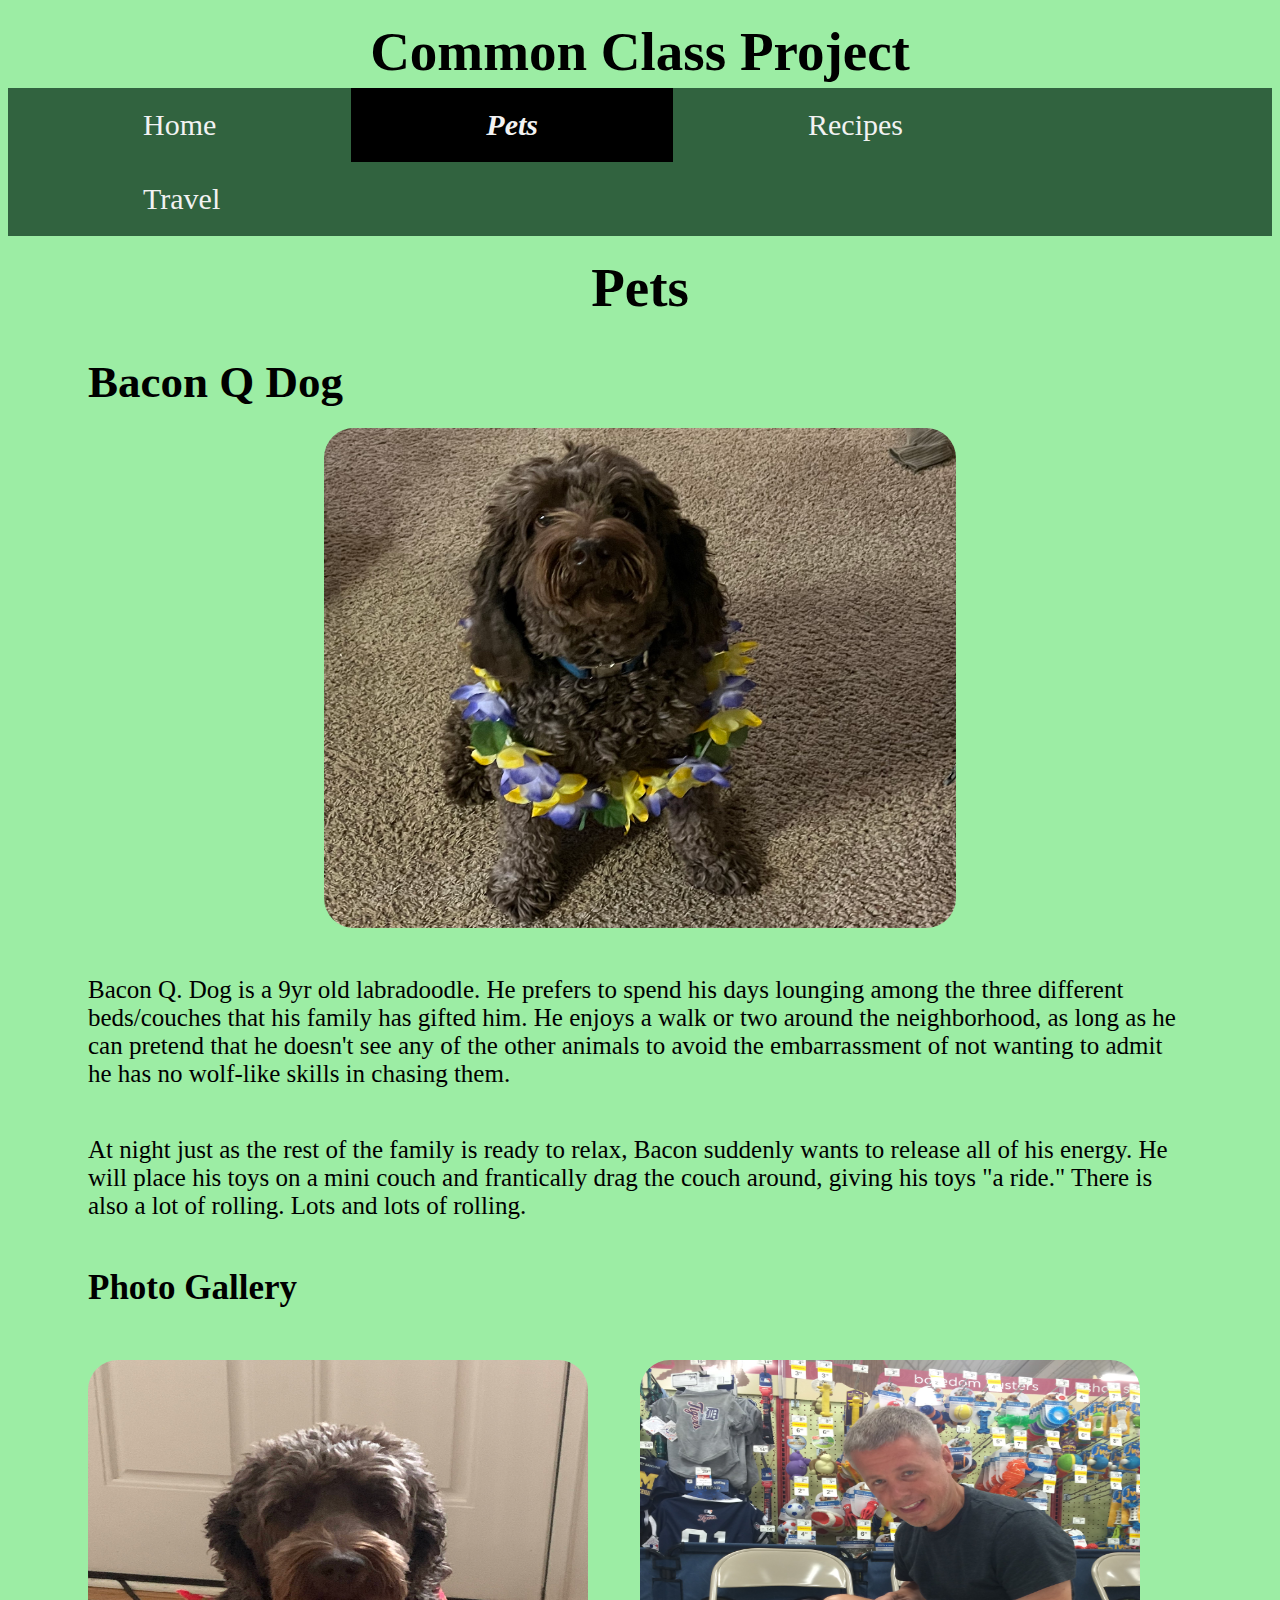
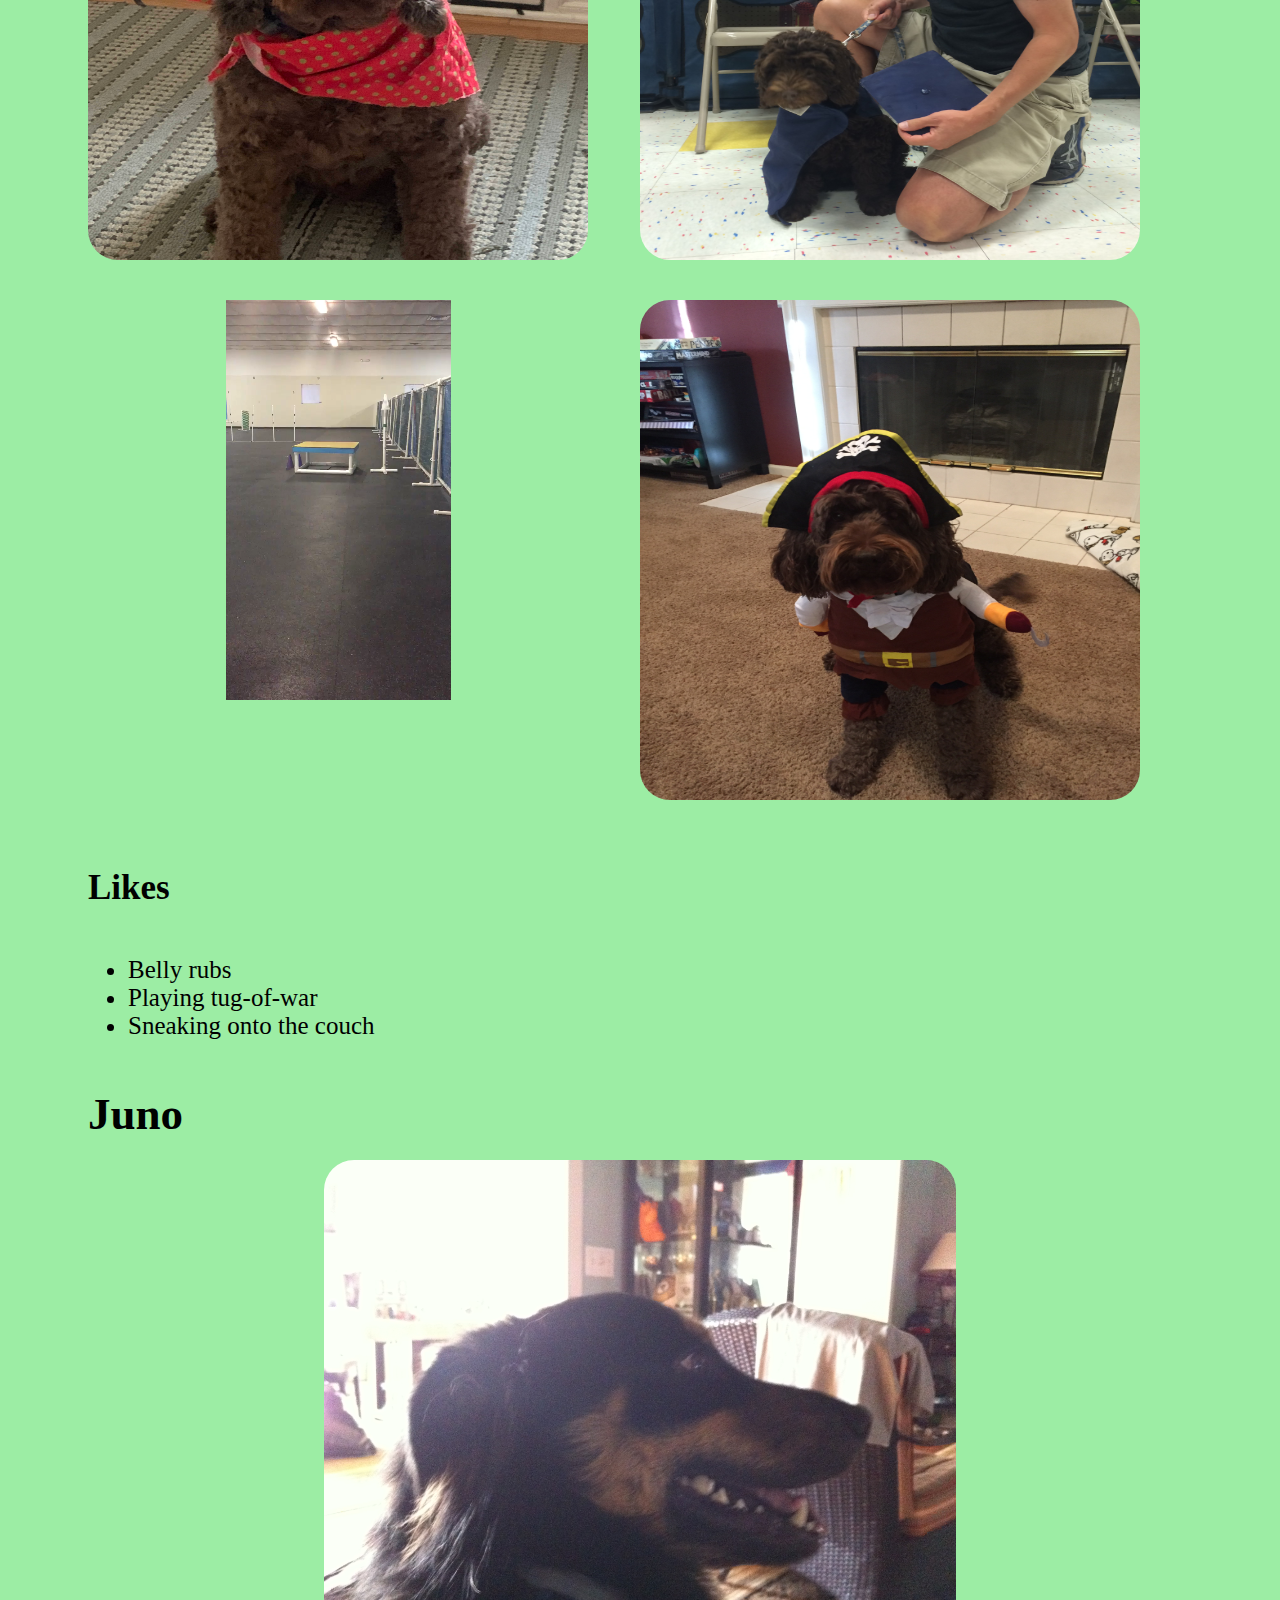
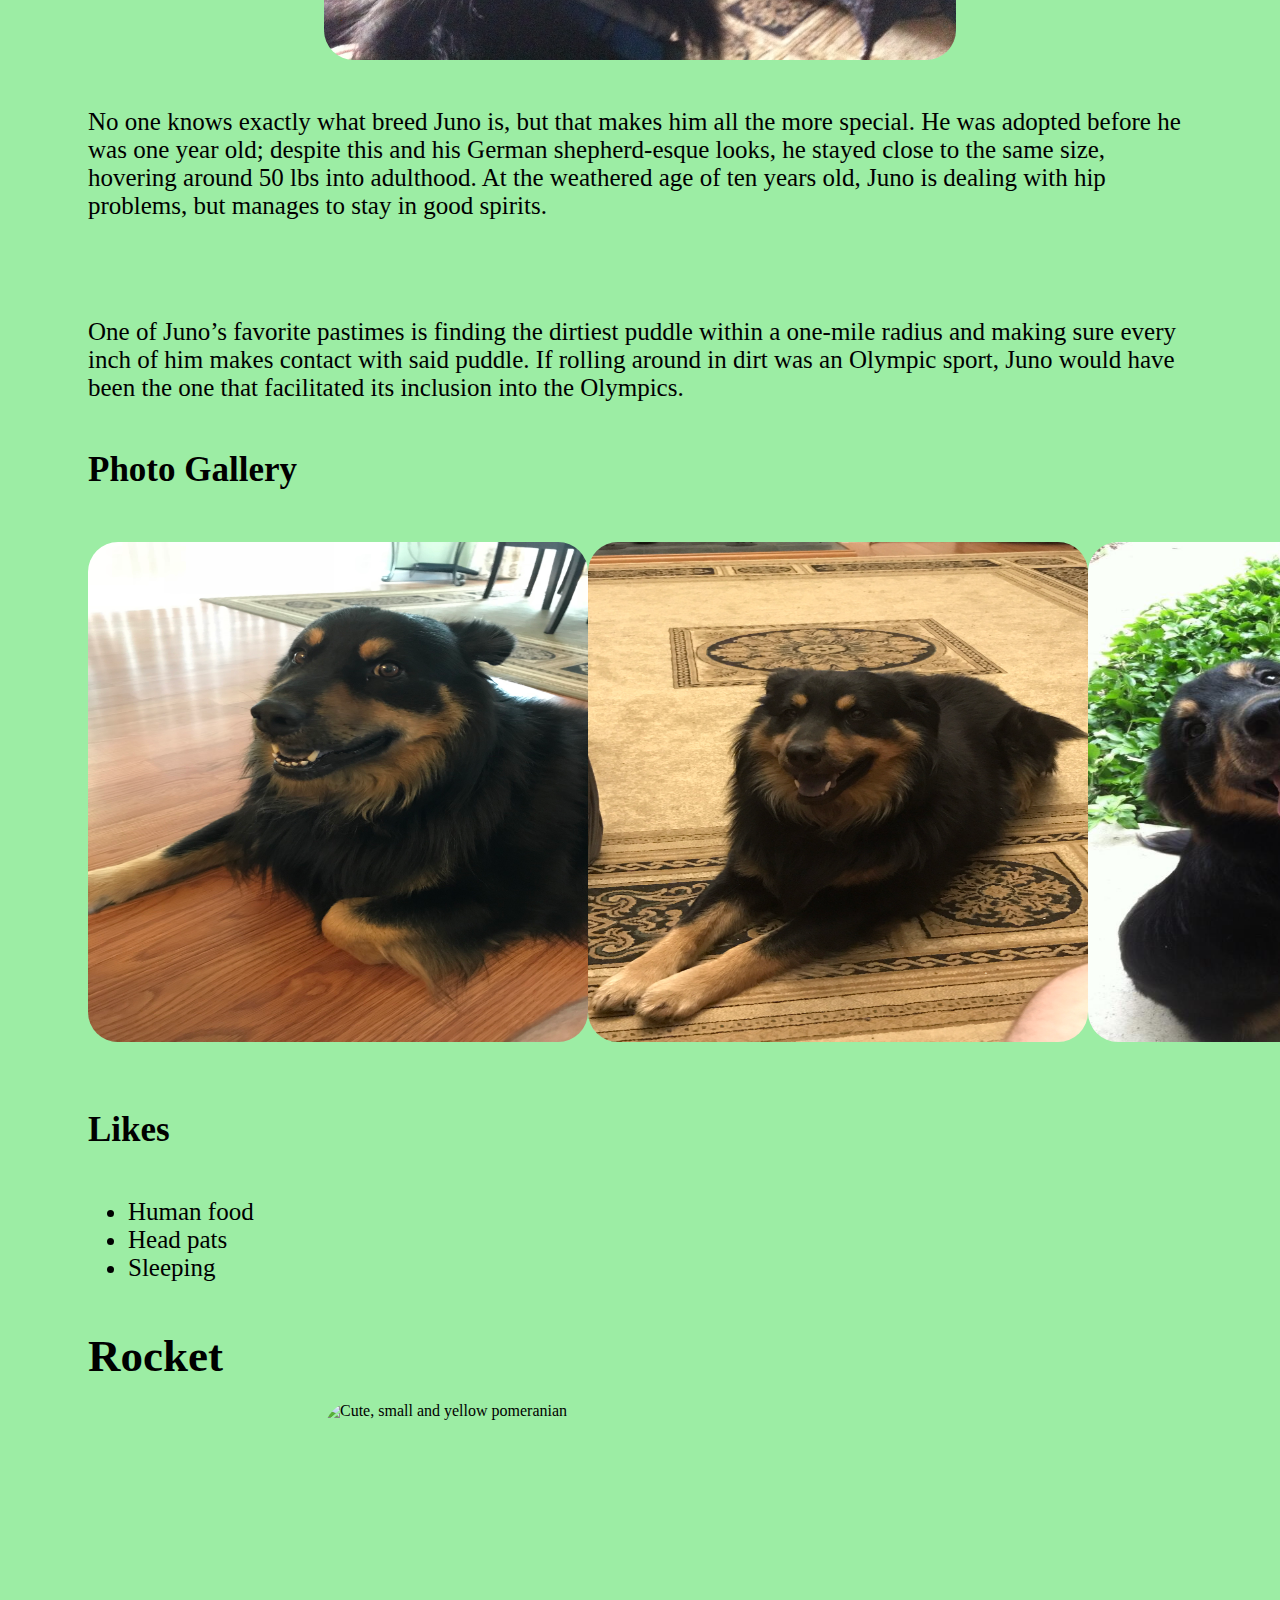
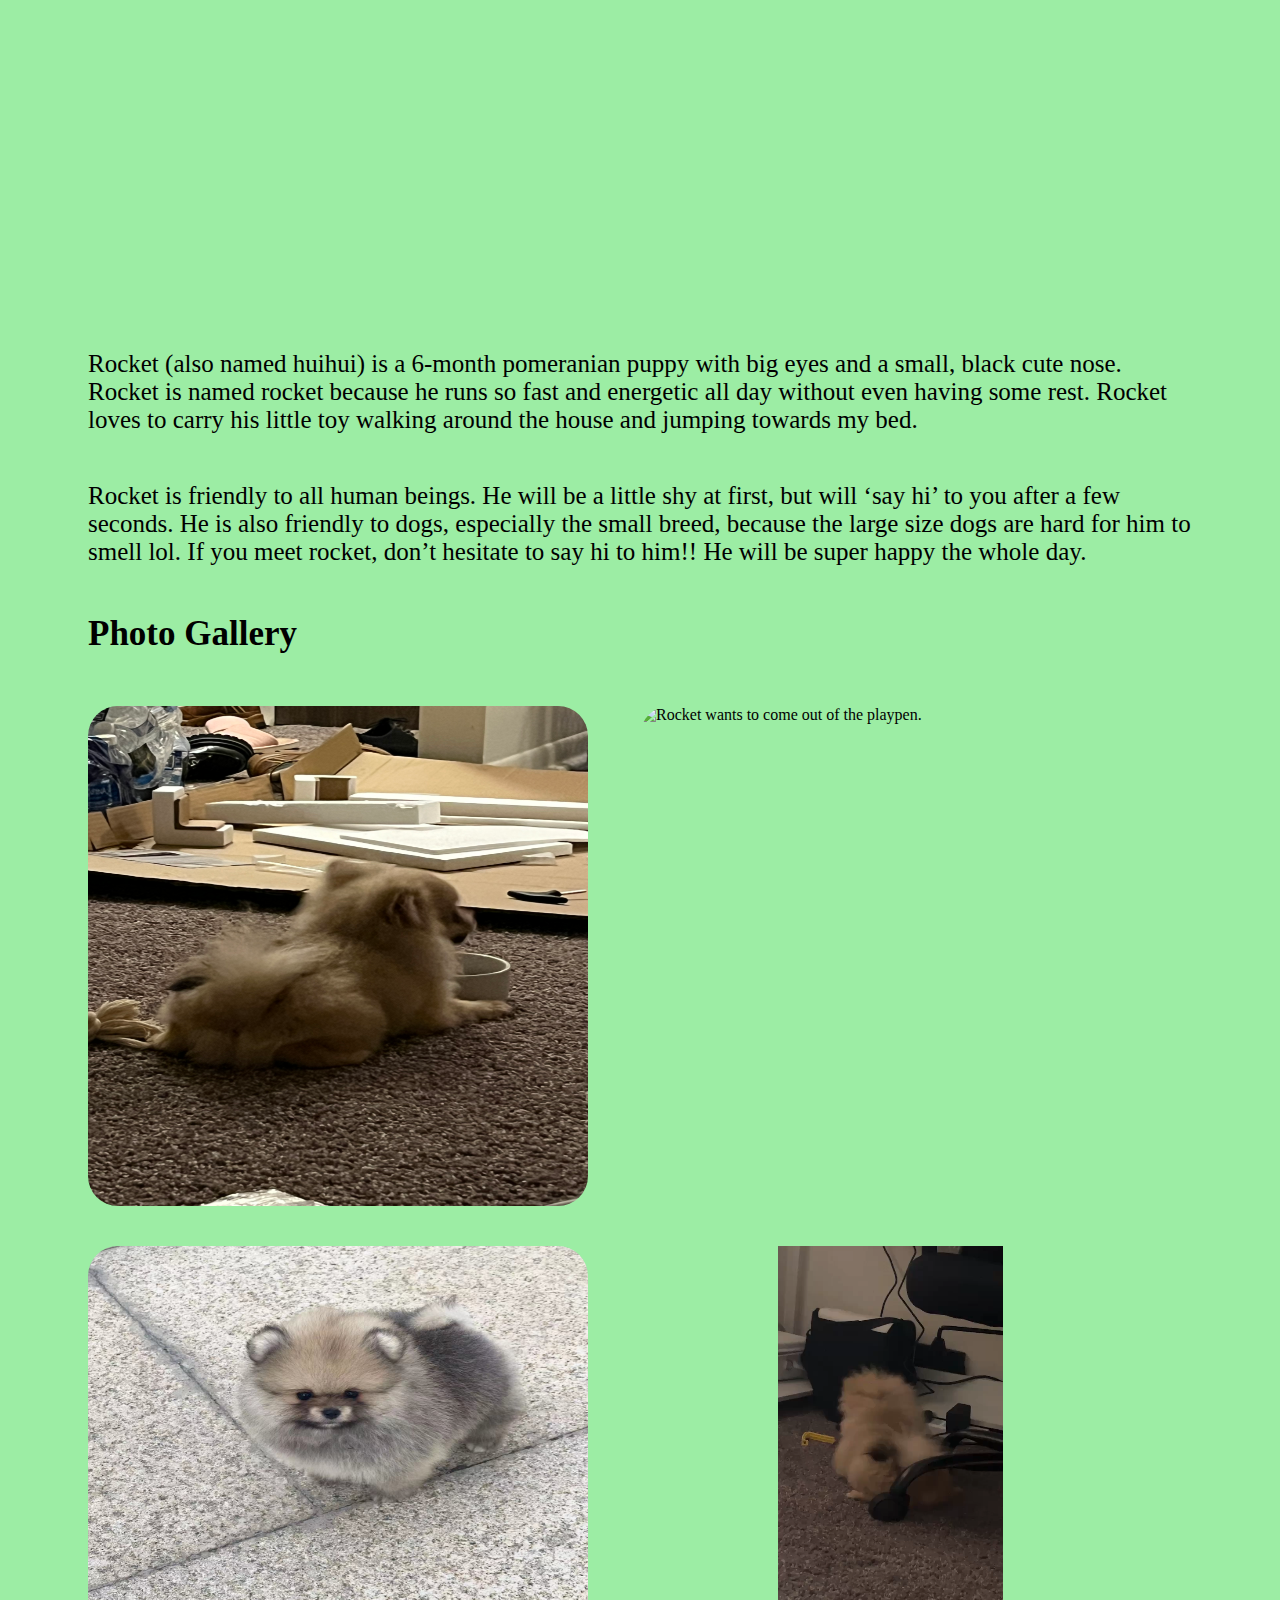
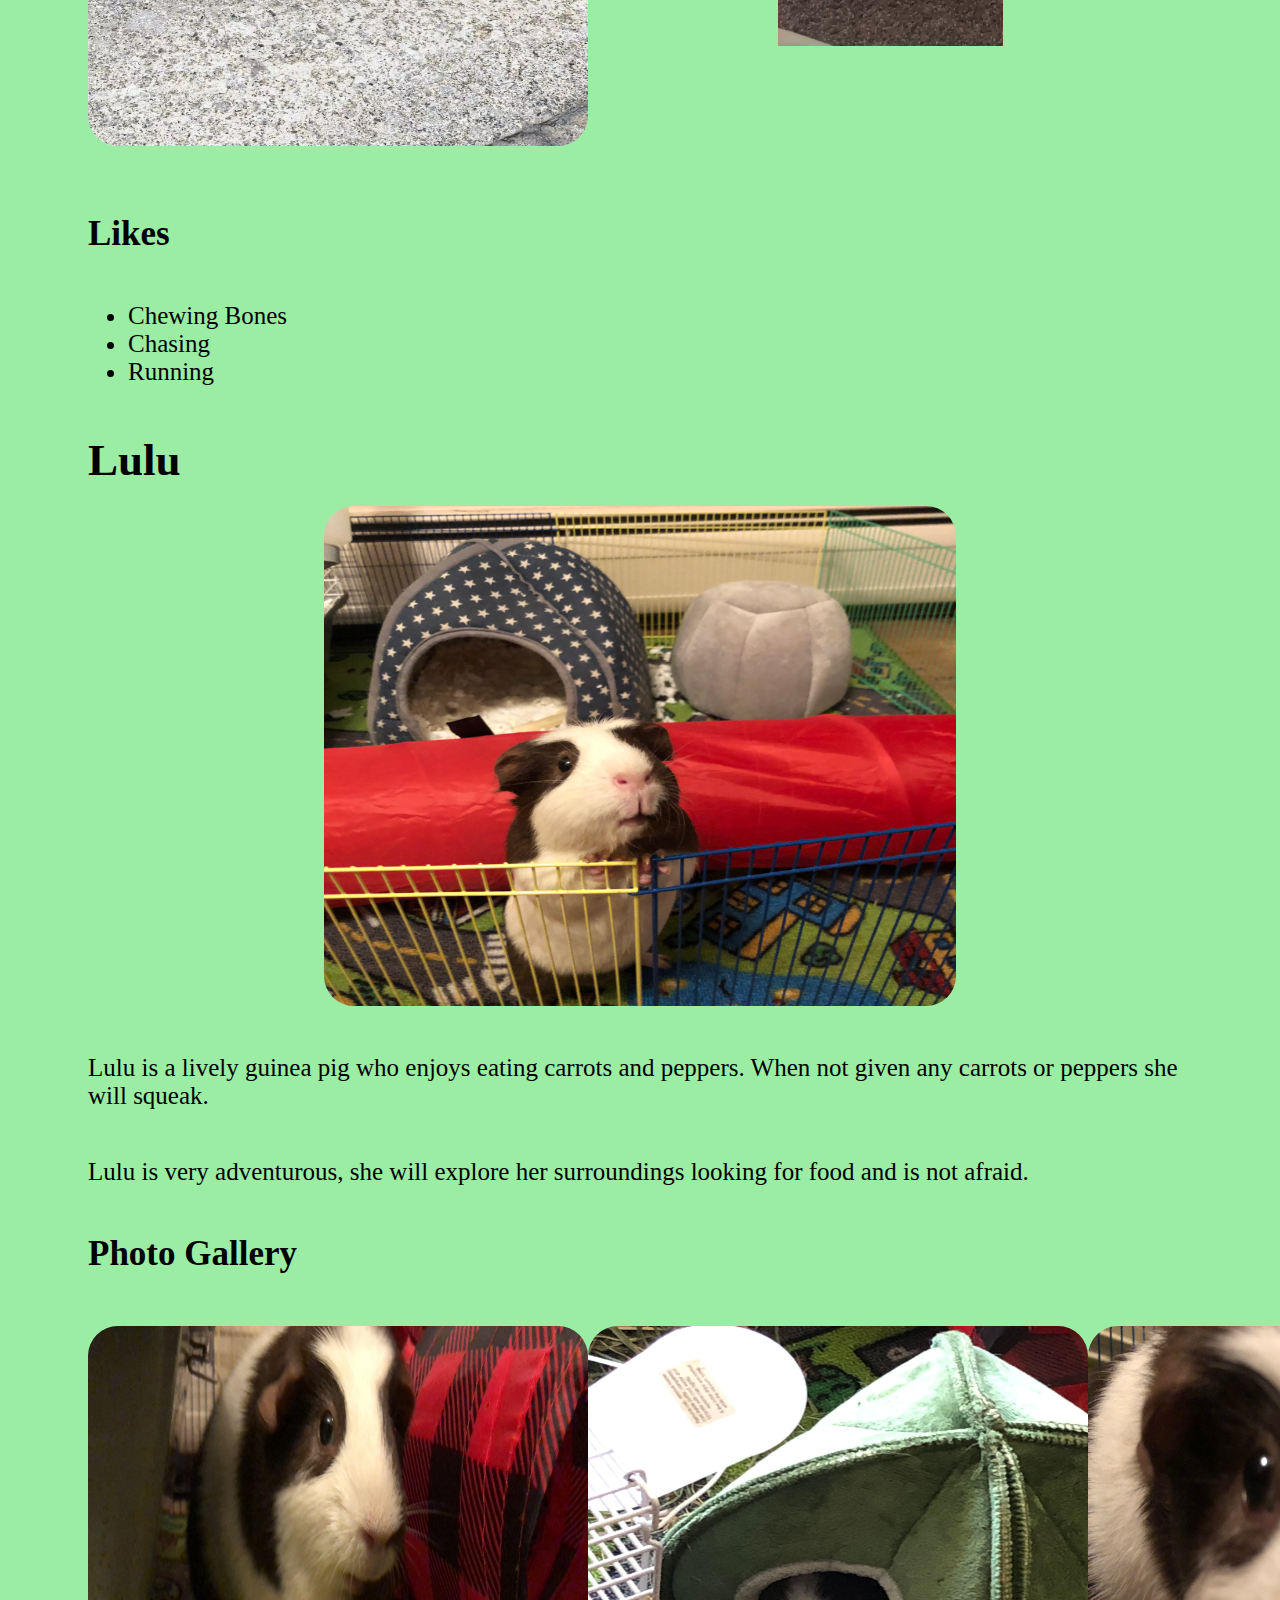
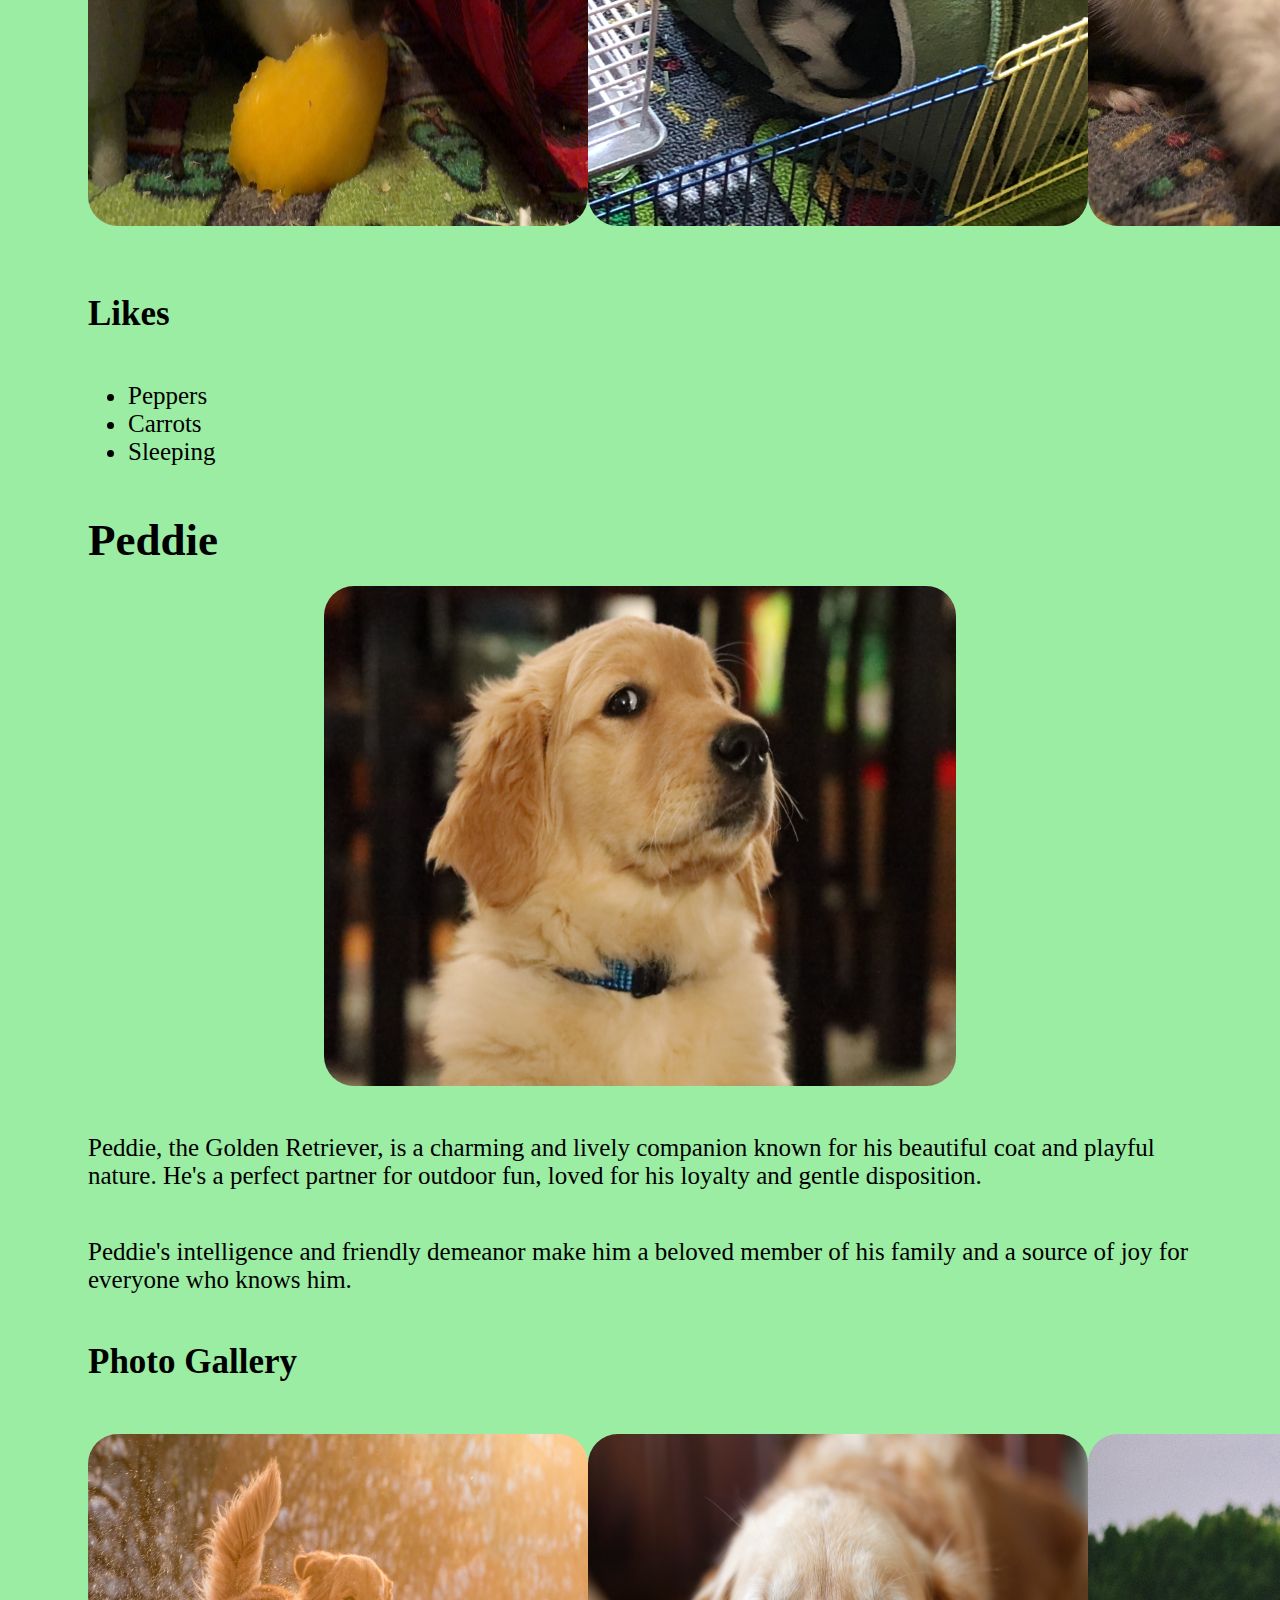
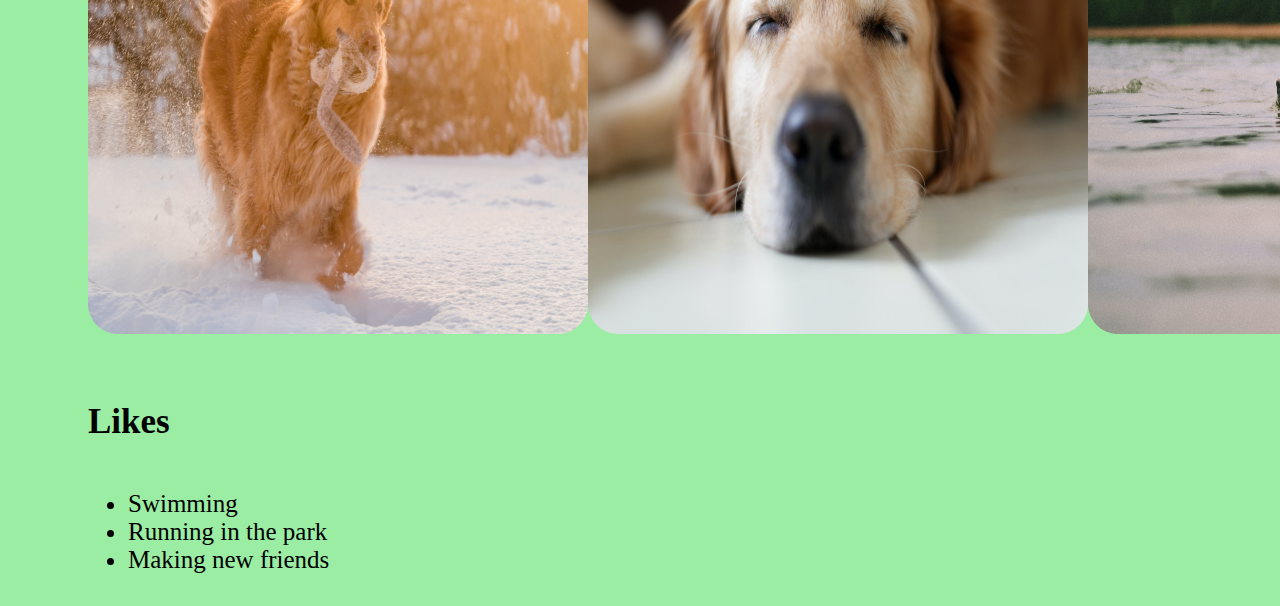
==== commit bc16609f: "Add files via upload" ====
--- a/pets.html
+++ b/pets.html
@@ -35,7 +35,7 @@
            <div class="four-photos">
                 <img src="images/bacon_bandana.JPG"  alt = "Brown labradoodle wearing an orange bandana">
                 <img src="images/bacon_graduation.JPG" alt="Small labradoodle puppy wearing a graduation cap and gown">
-                <video   controls class = "animated-element">
+                <video class = "animated-element">
                     <source src="images/bacon_agility.mov">
                     Your browser does not support the video tag.  This was a video of a girl and dog demonstrating a sit and stay procedure
                 </video>
@@ -84,7 +84,7 @@
                 <img src="images/rocket_dinner.jpg" alt = "Rocket is eating his dinner.">
                 <img src="images/rocket_wants_to_go_out.jpg"  alt="Rocket wants to come out of the playpen.">
                 <img src="images/rocket_childhood.jpg"  alt="Rocket is in his childhood.">
-                <video controls class = "animated-element">
+                <video class = "animated-element">
                     <source src="images/rocket_kitchen_clip.mp4">
                     Your browser does not support the video tag.  This was a video of Rocket trying to hunt the kitchen clip.
                 </video>
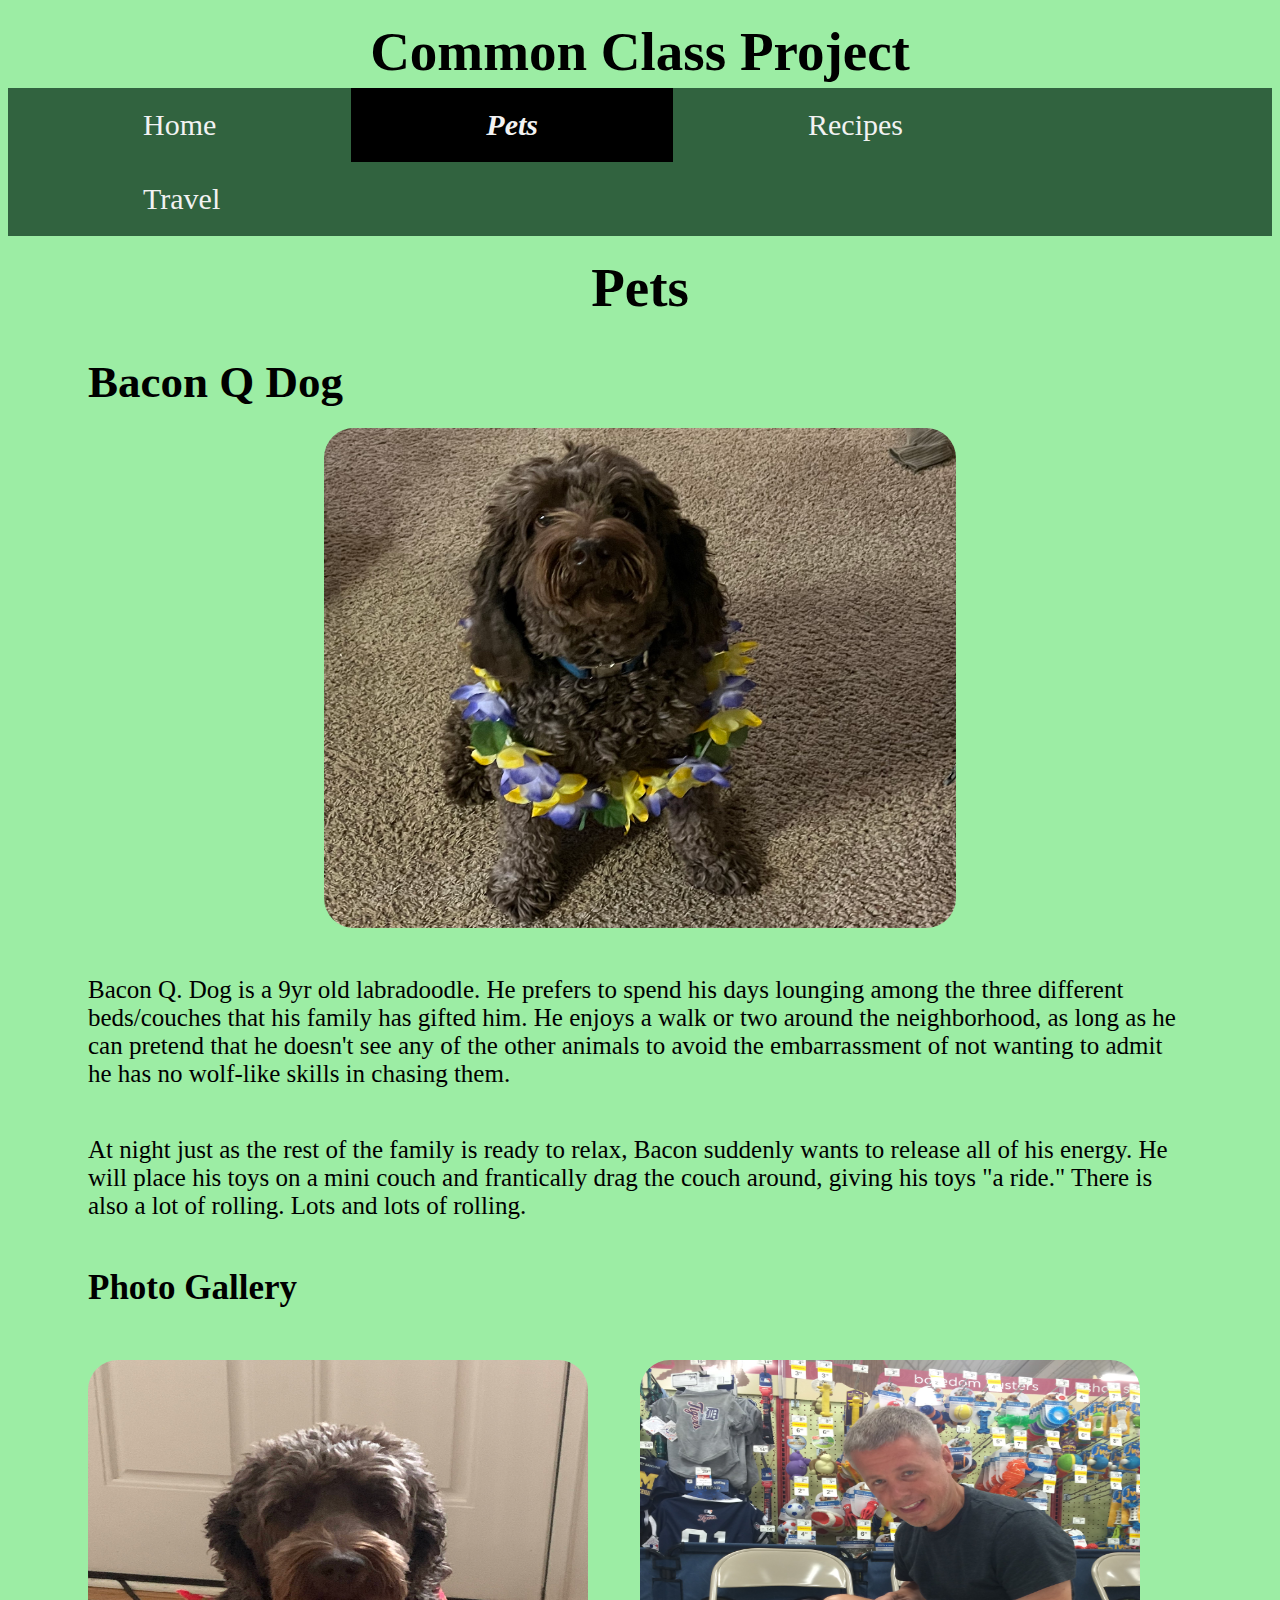
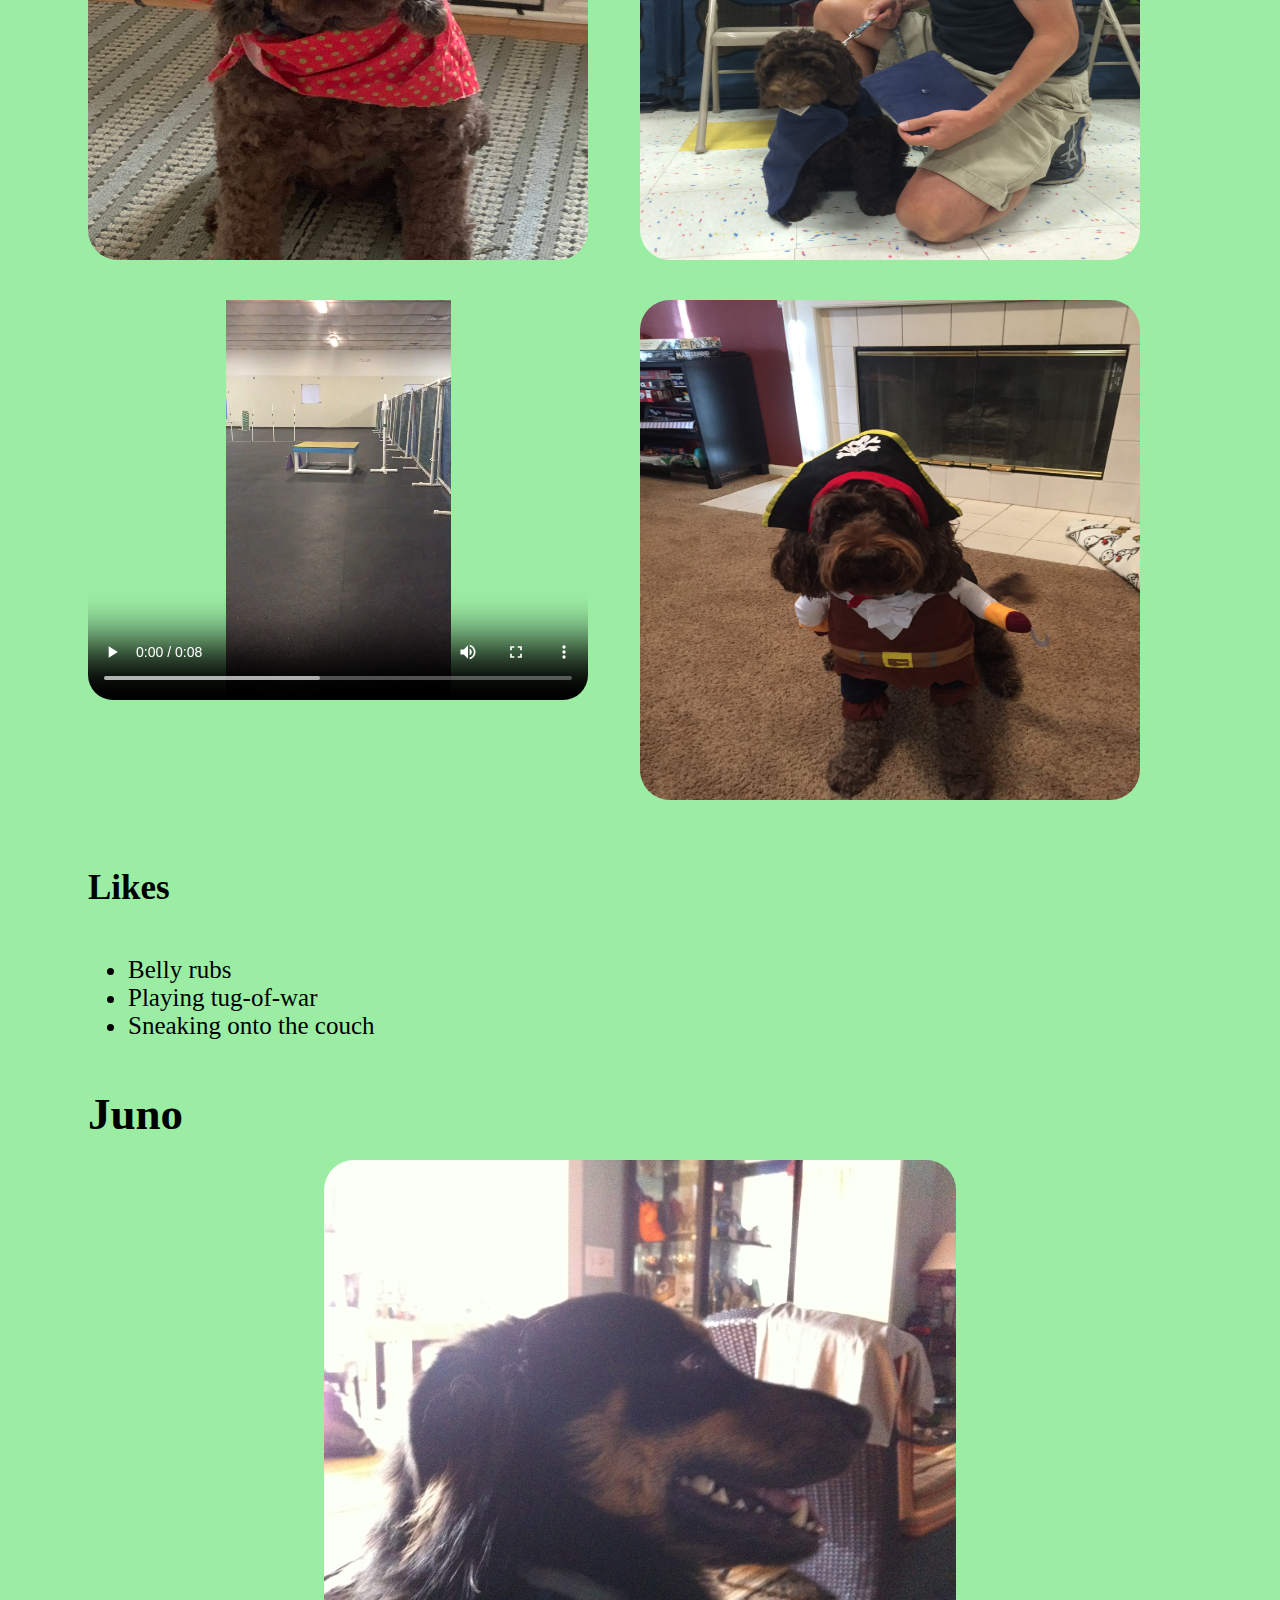
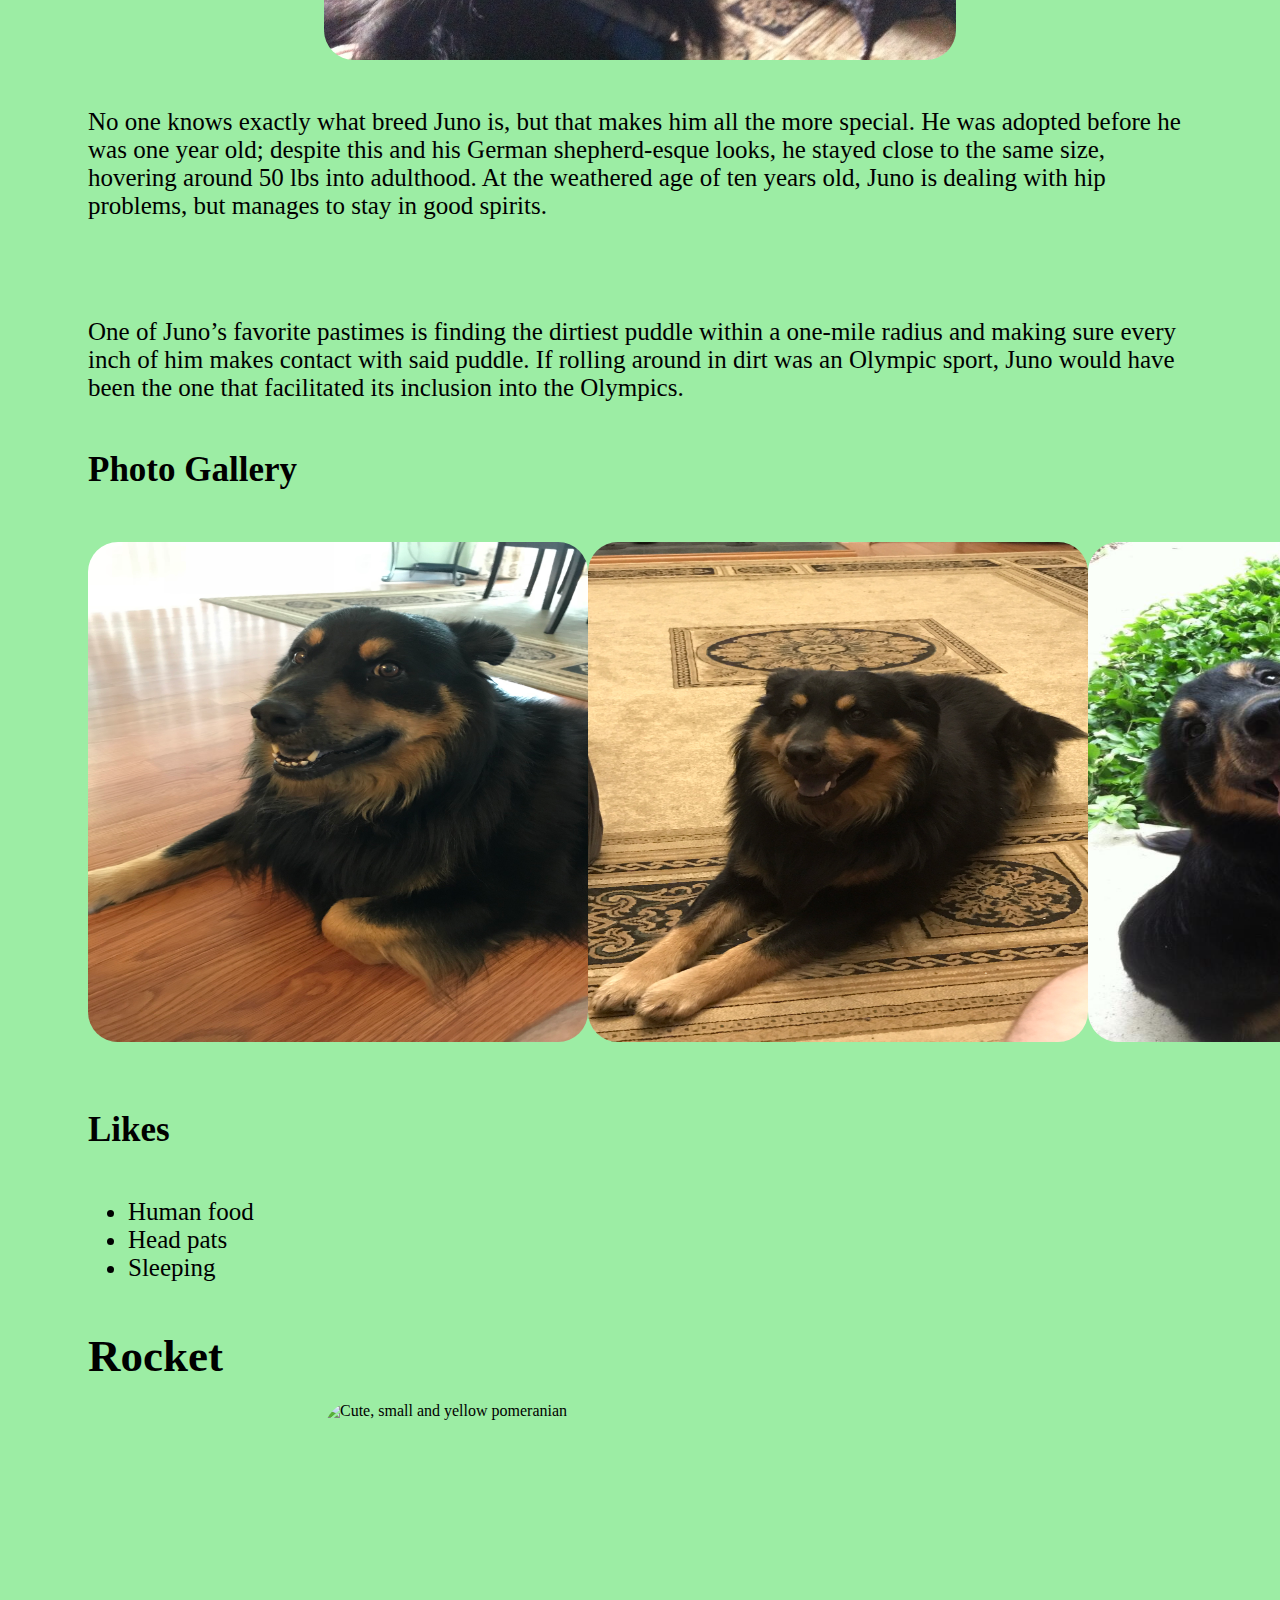
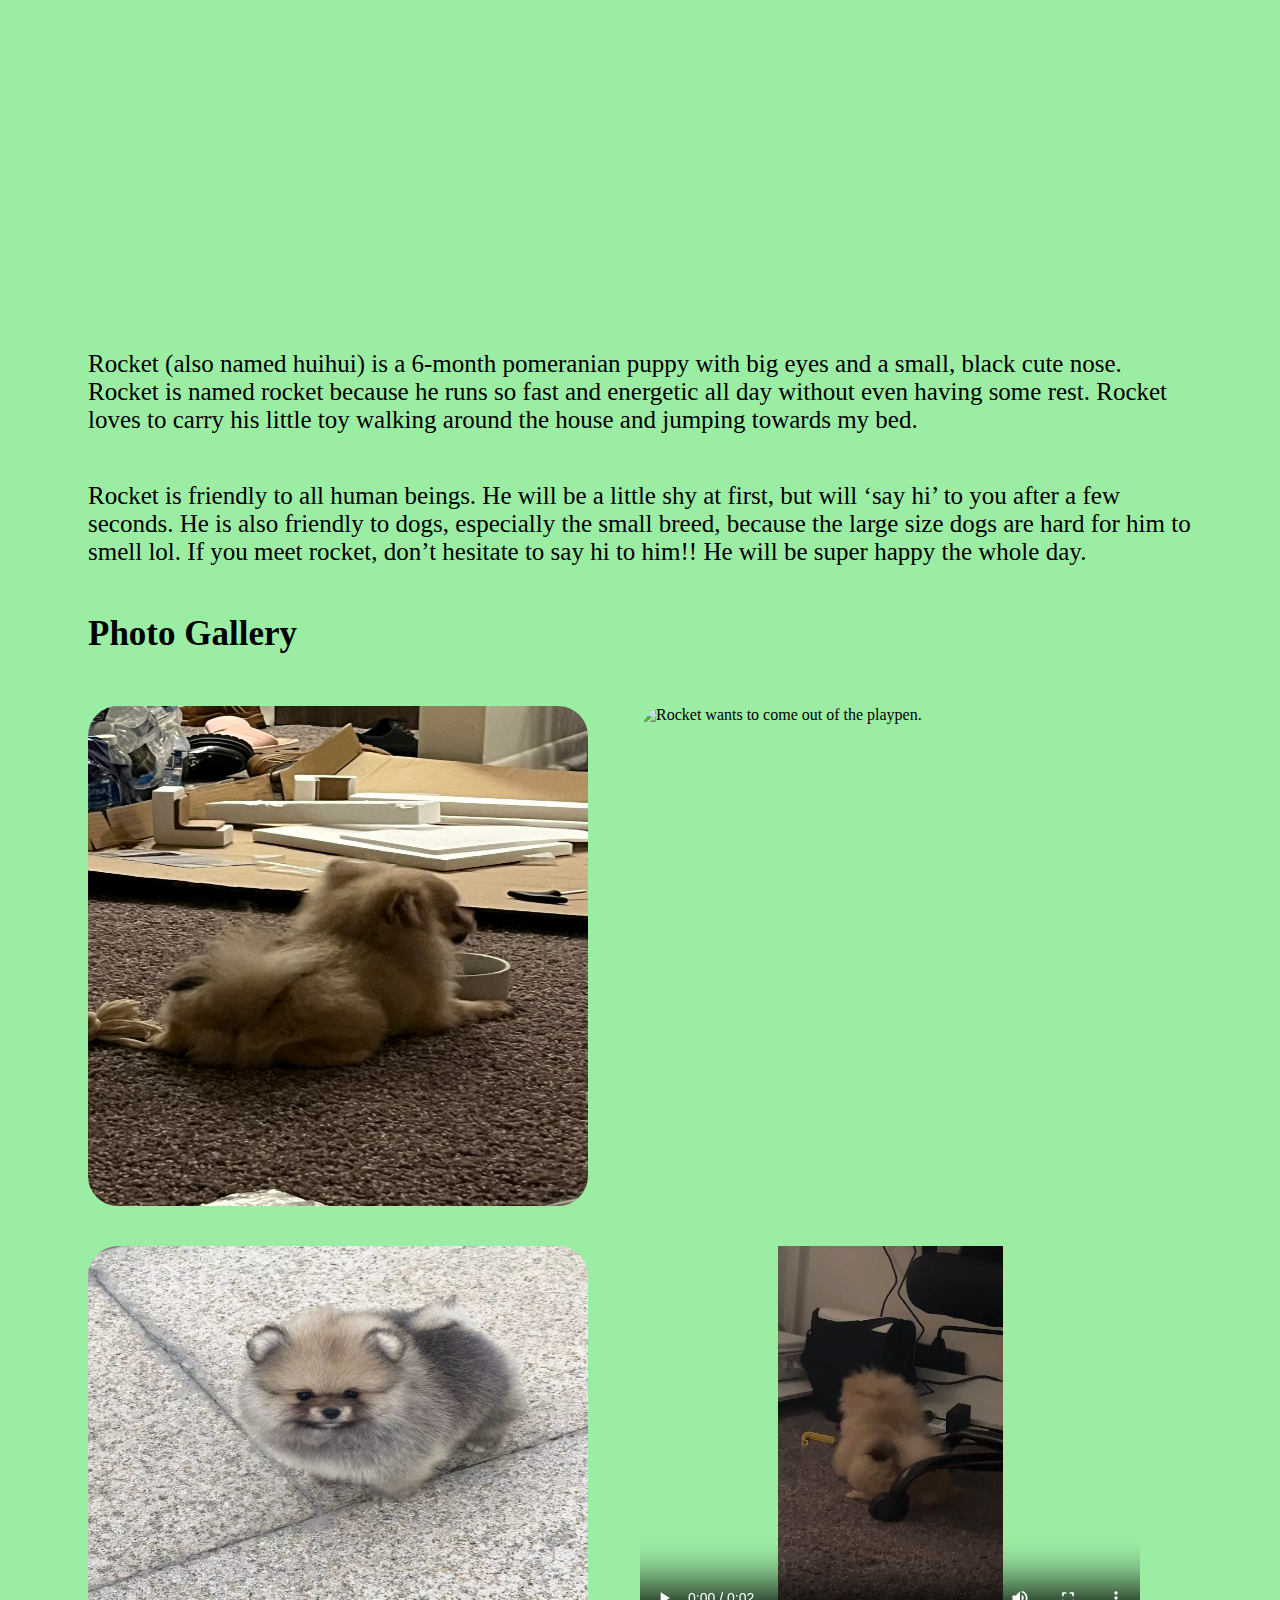
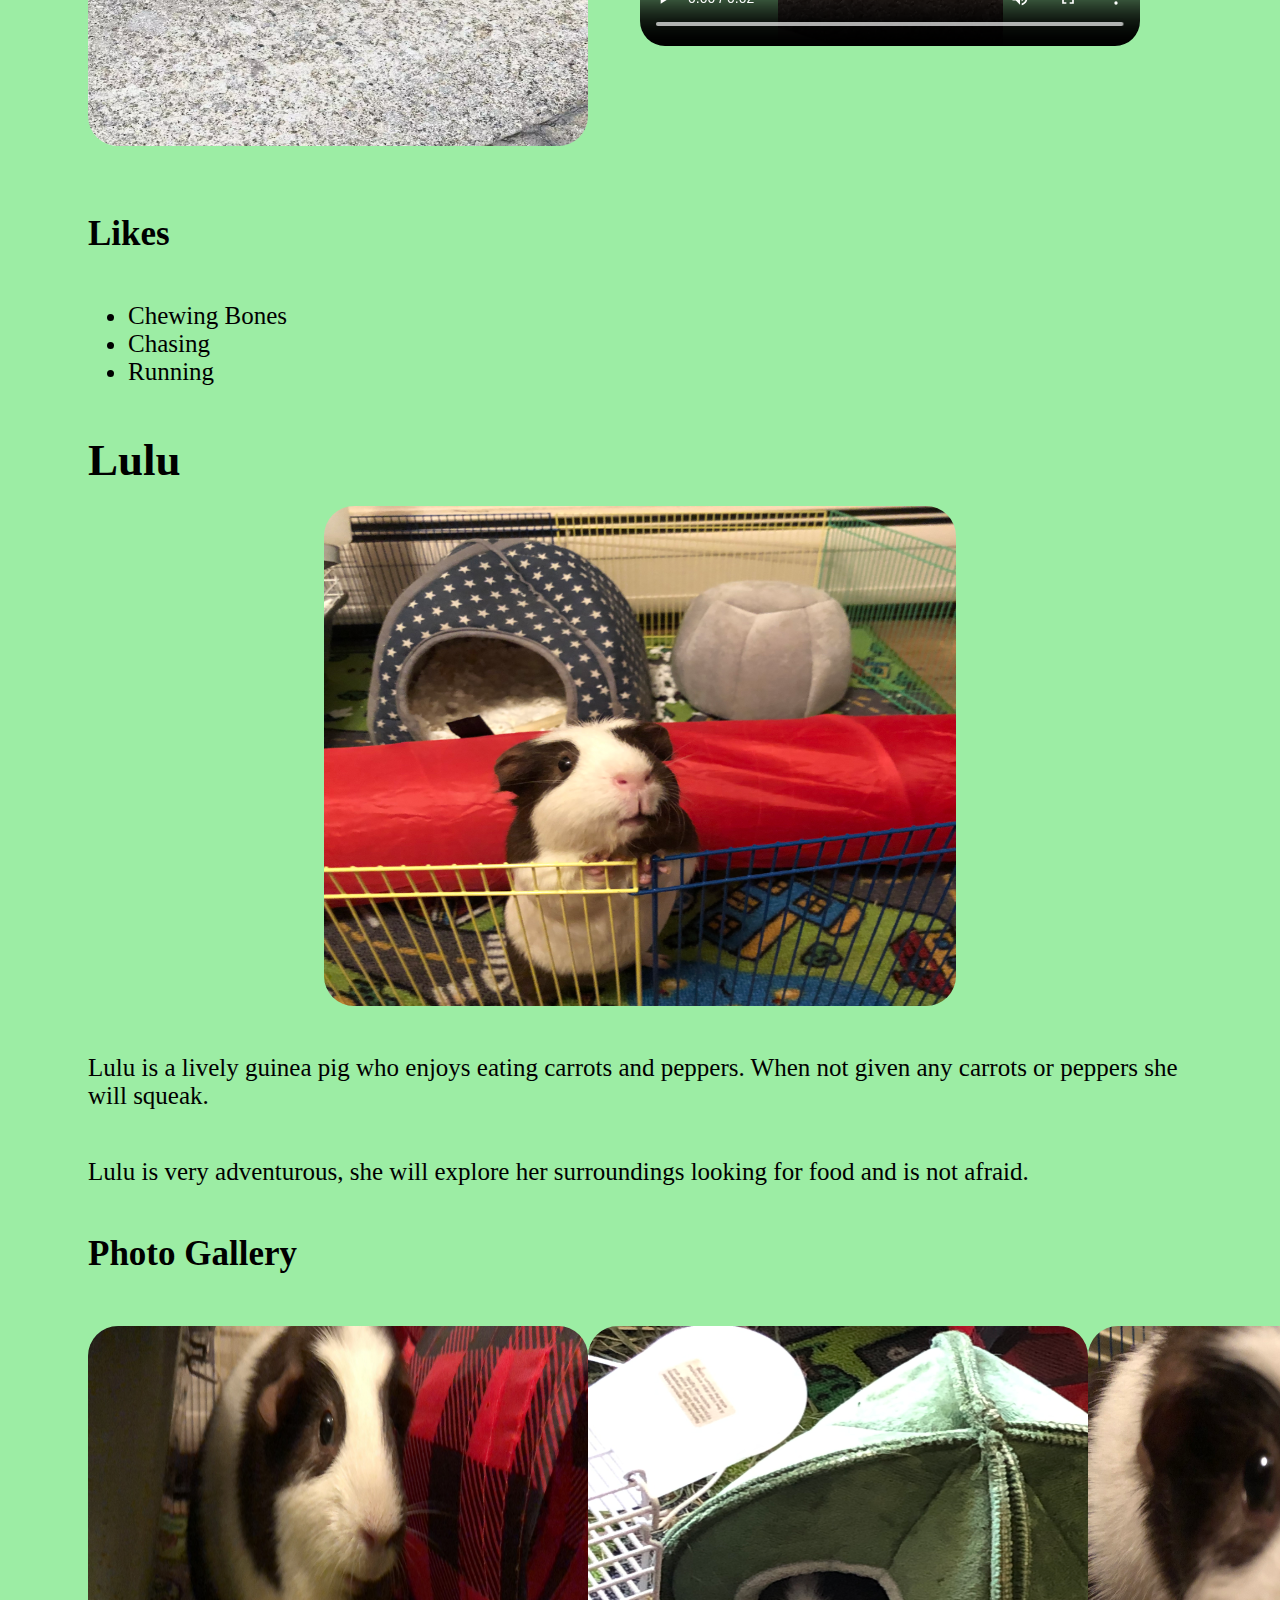
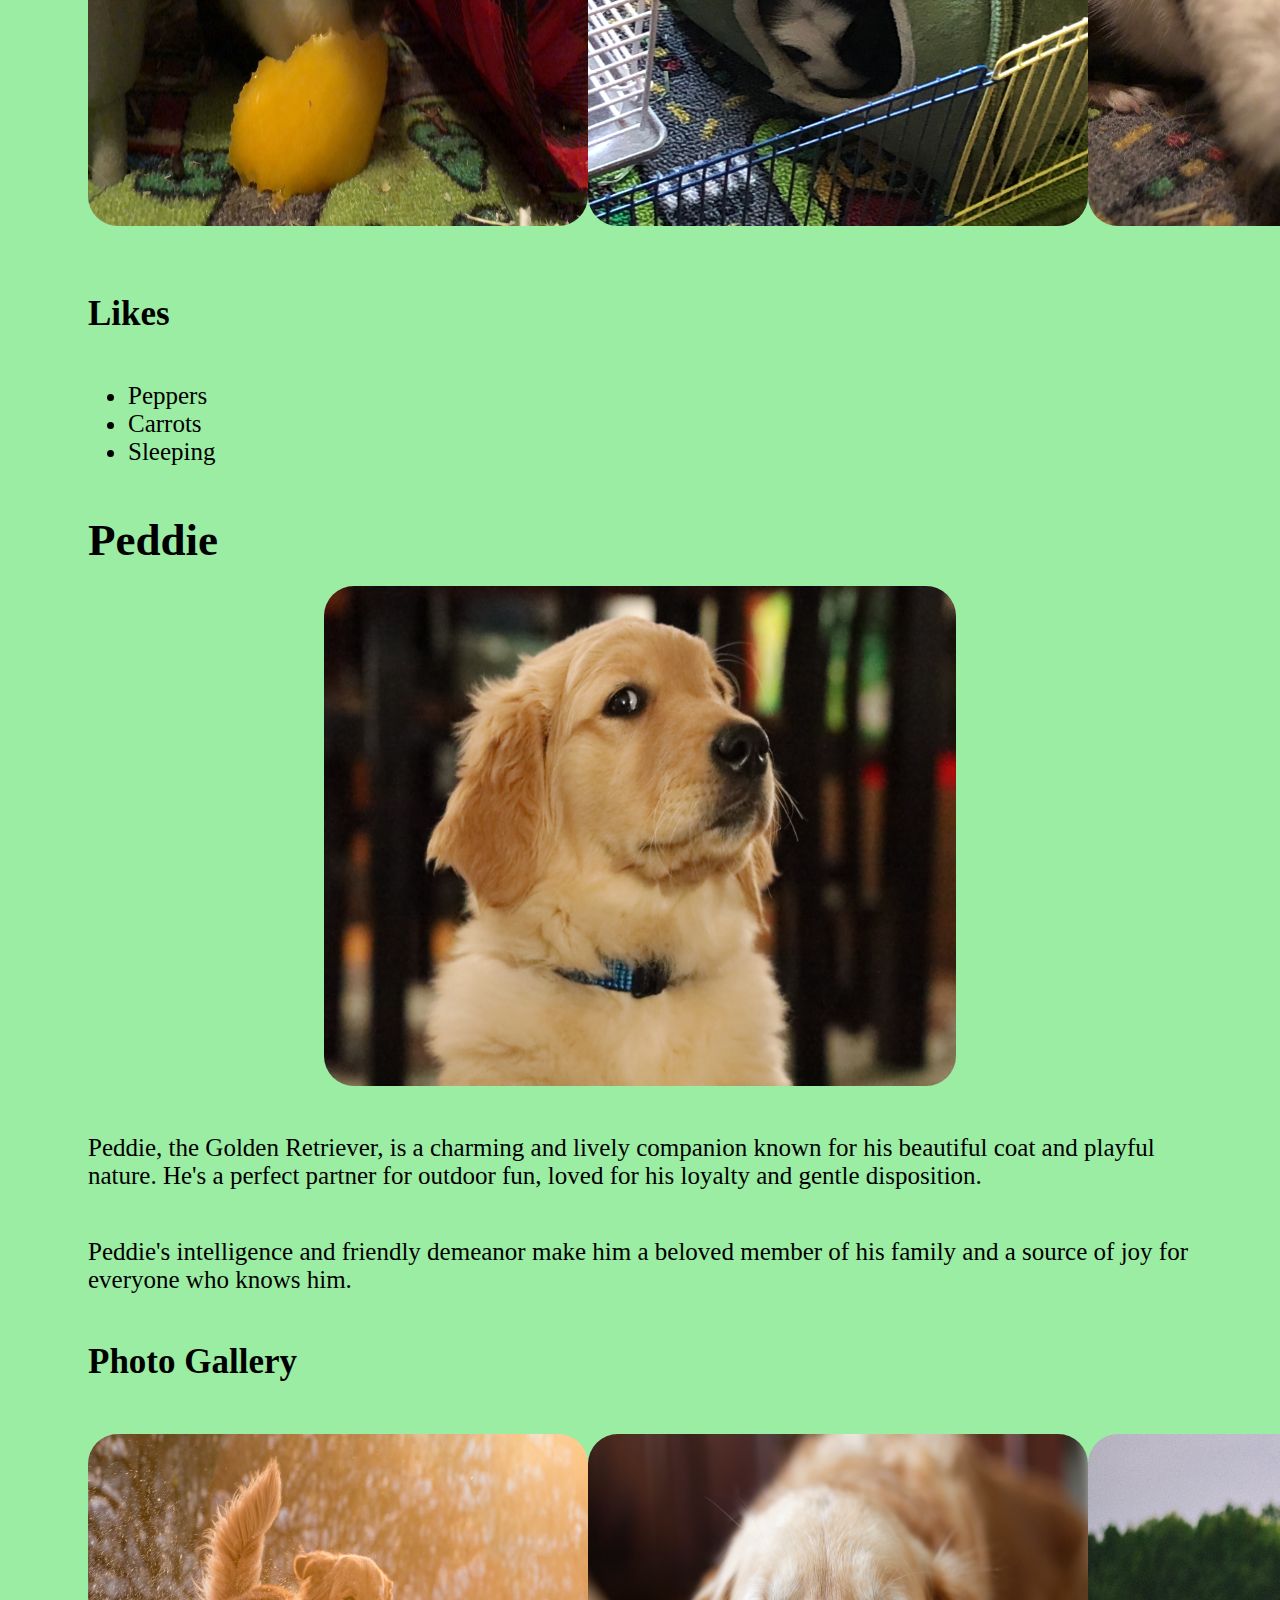
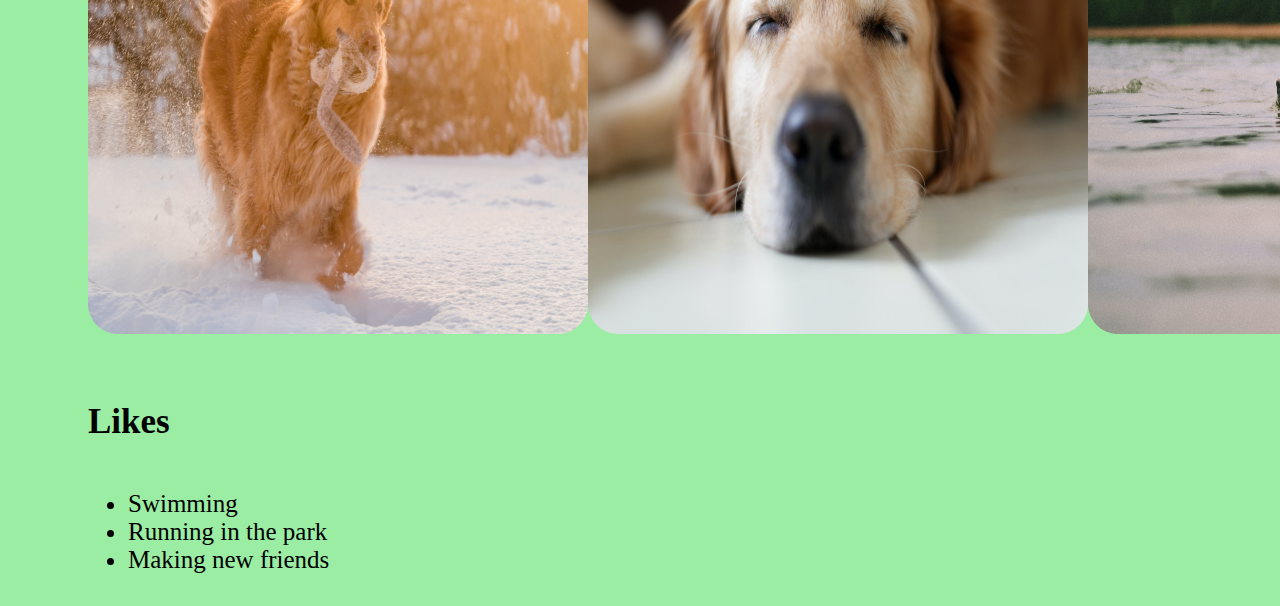
==== commit 478330ce: "Add files via upload" ====
--- a/pets.html
+++ b/pets.html
@@ -13,7 +13,7 @@
       </a>
     <header>
         <h1>Common Class Project</h1>
-        <nav class = "topnav">
+        <nav class="topnav">
             <ul>
                 <li><a href = "index.html">Home</a></li>
                 <li><a href = "pets.html" class = "active">Pets</a></li>
@@ -35,7 +35,7 @@
            <div class="four-photos">
                 <img src="images/bacon_bandana.JPG"  alt = "Brown labradoodle wearing an orange bandana">
                 <img src="images/bacon_graduation.JPG" alt="Small labradoodle puppy wearing a graduation cap and gown">
-                <video class = "animated-element">
+                <video   controls class = "animated-element">
                     <source src="images/bacon_agility.mov">
                     Your browser does not support the video tag.  This was a video of a girl and dog demonstrating a sit and stay procedure
                 </video>
@@ -84,7 +84,7 @@
                 <img src="images/rocket_dinner.jpg" alt = "Rocket is eating his dinner.">
                 <img src="images/rocket_wants_to_go_out.jpg"  alt="Rocket wants to come out of the playpen.">
                 <img src="images/rocket_childhood.jpg"  alt="Rocket is in his childhood.">
-                <video class = "animated-element">
+                <video controls class = "animated-element">
                     <source src="images/rocket_kitchen_clip.mp4">
                     Your browser does not support the video tag.  This was a video of Rocket trying to hunt the kitchen clip.
                 </video>
